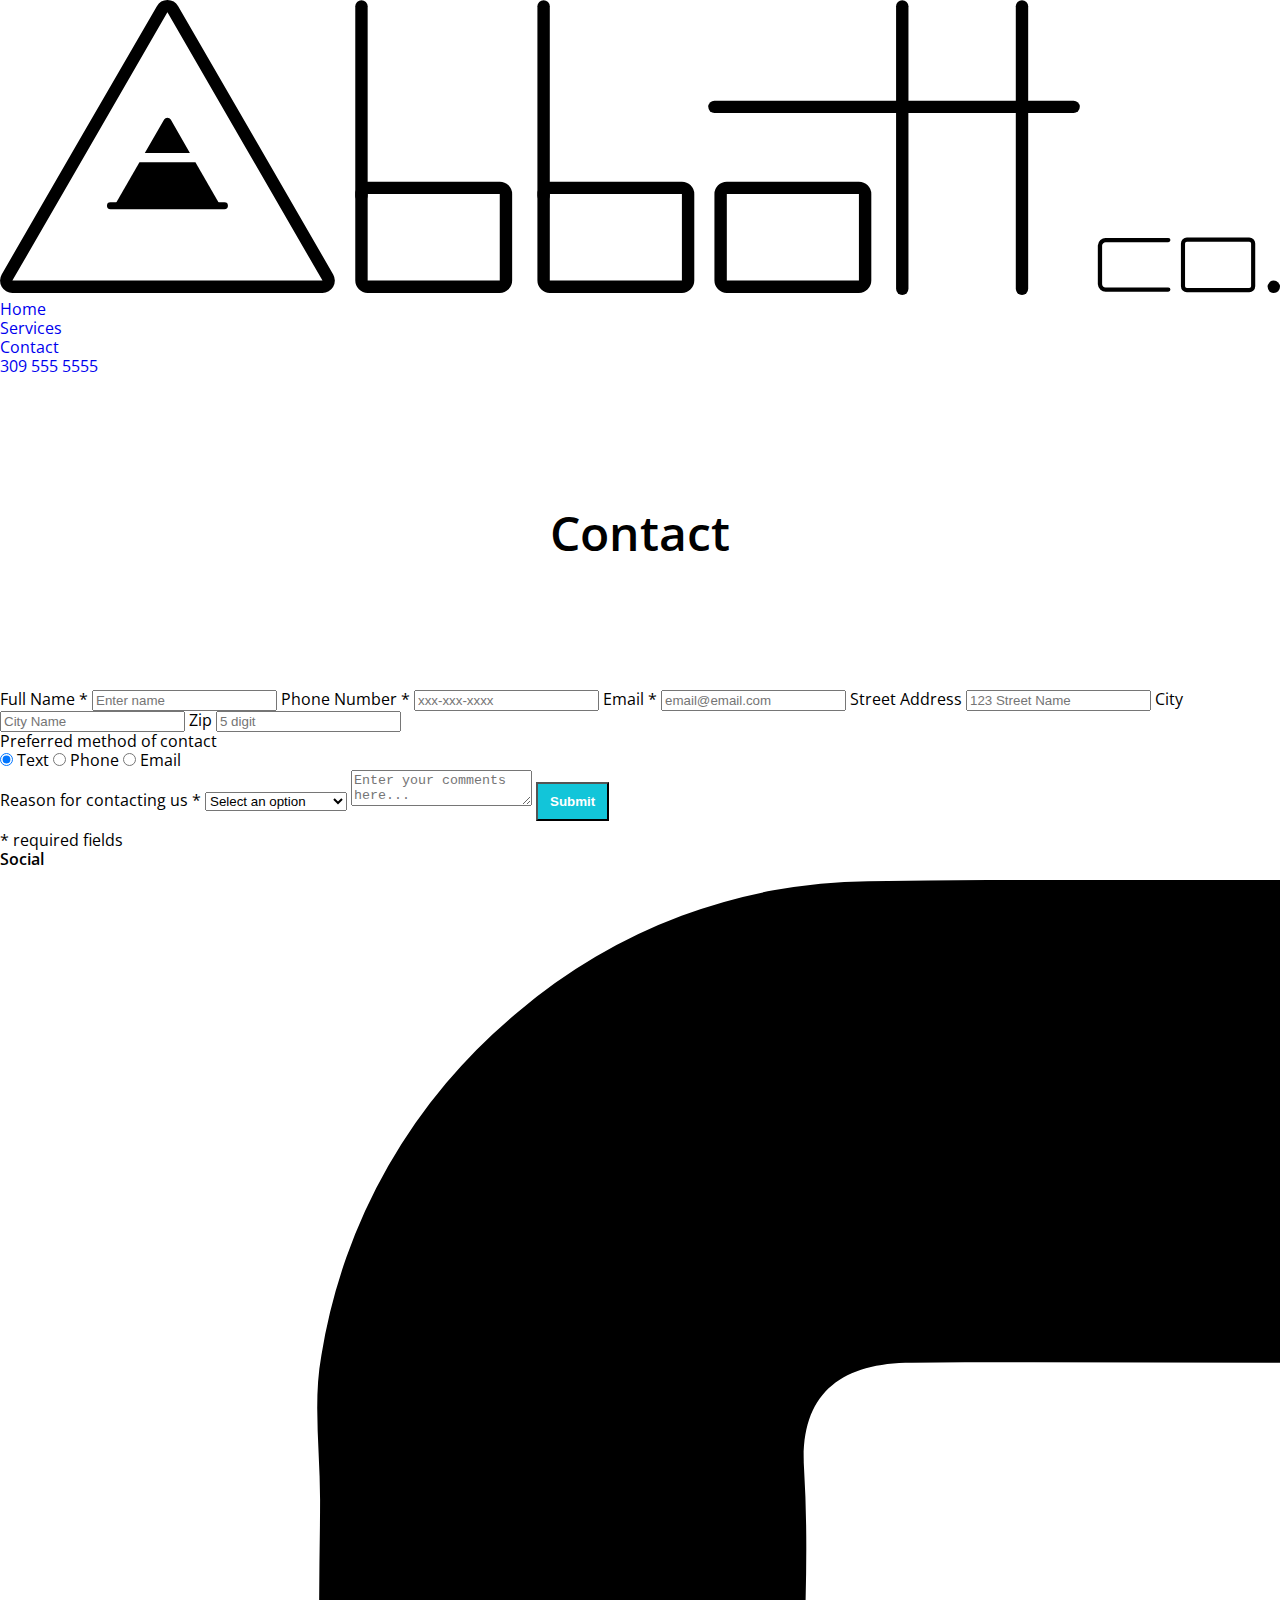
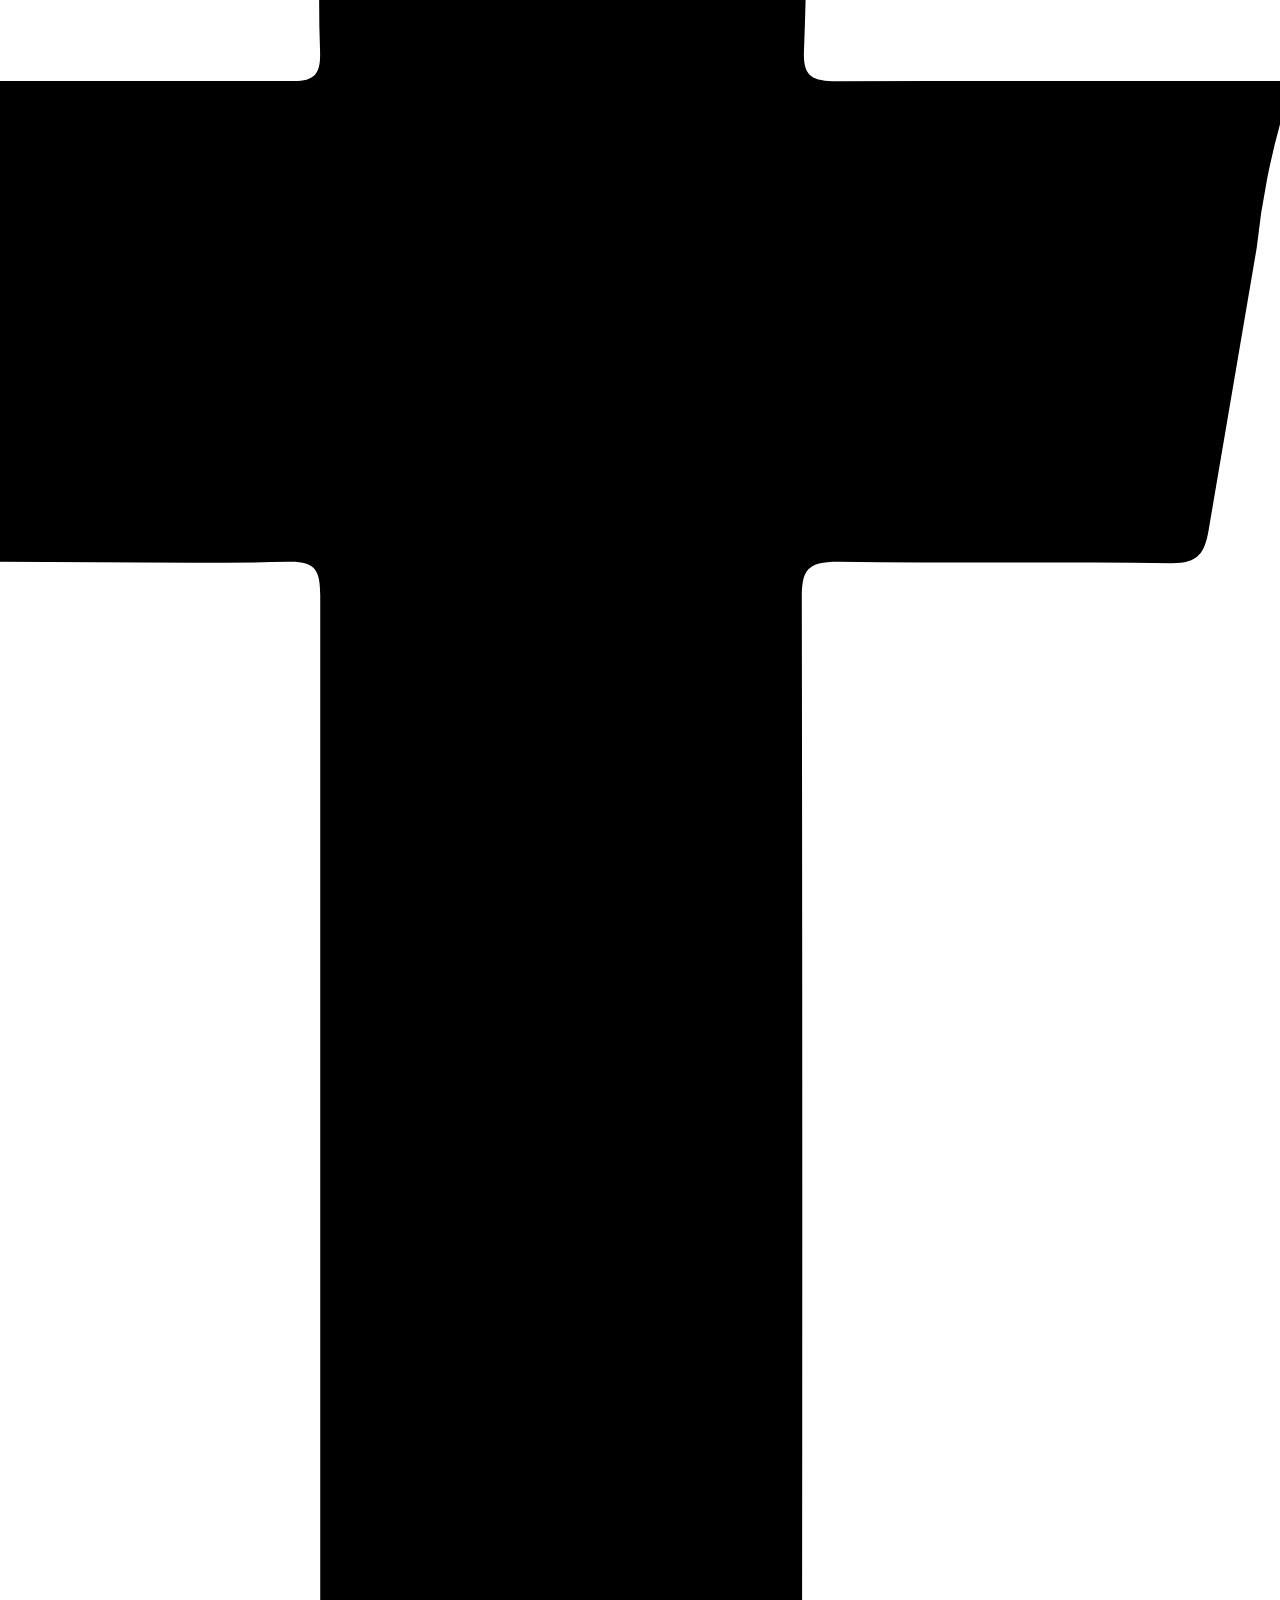
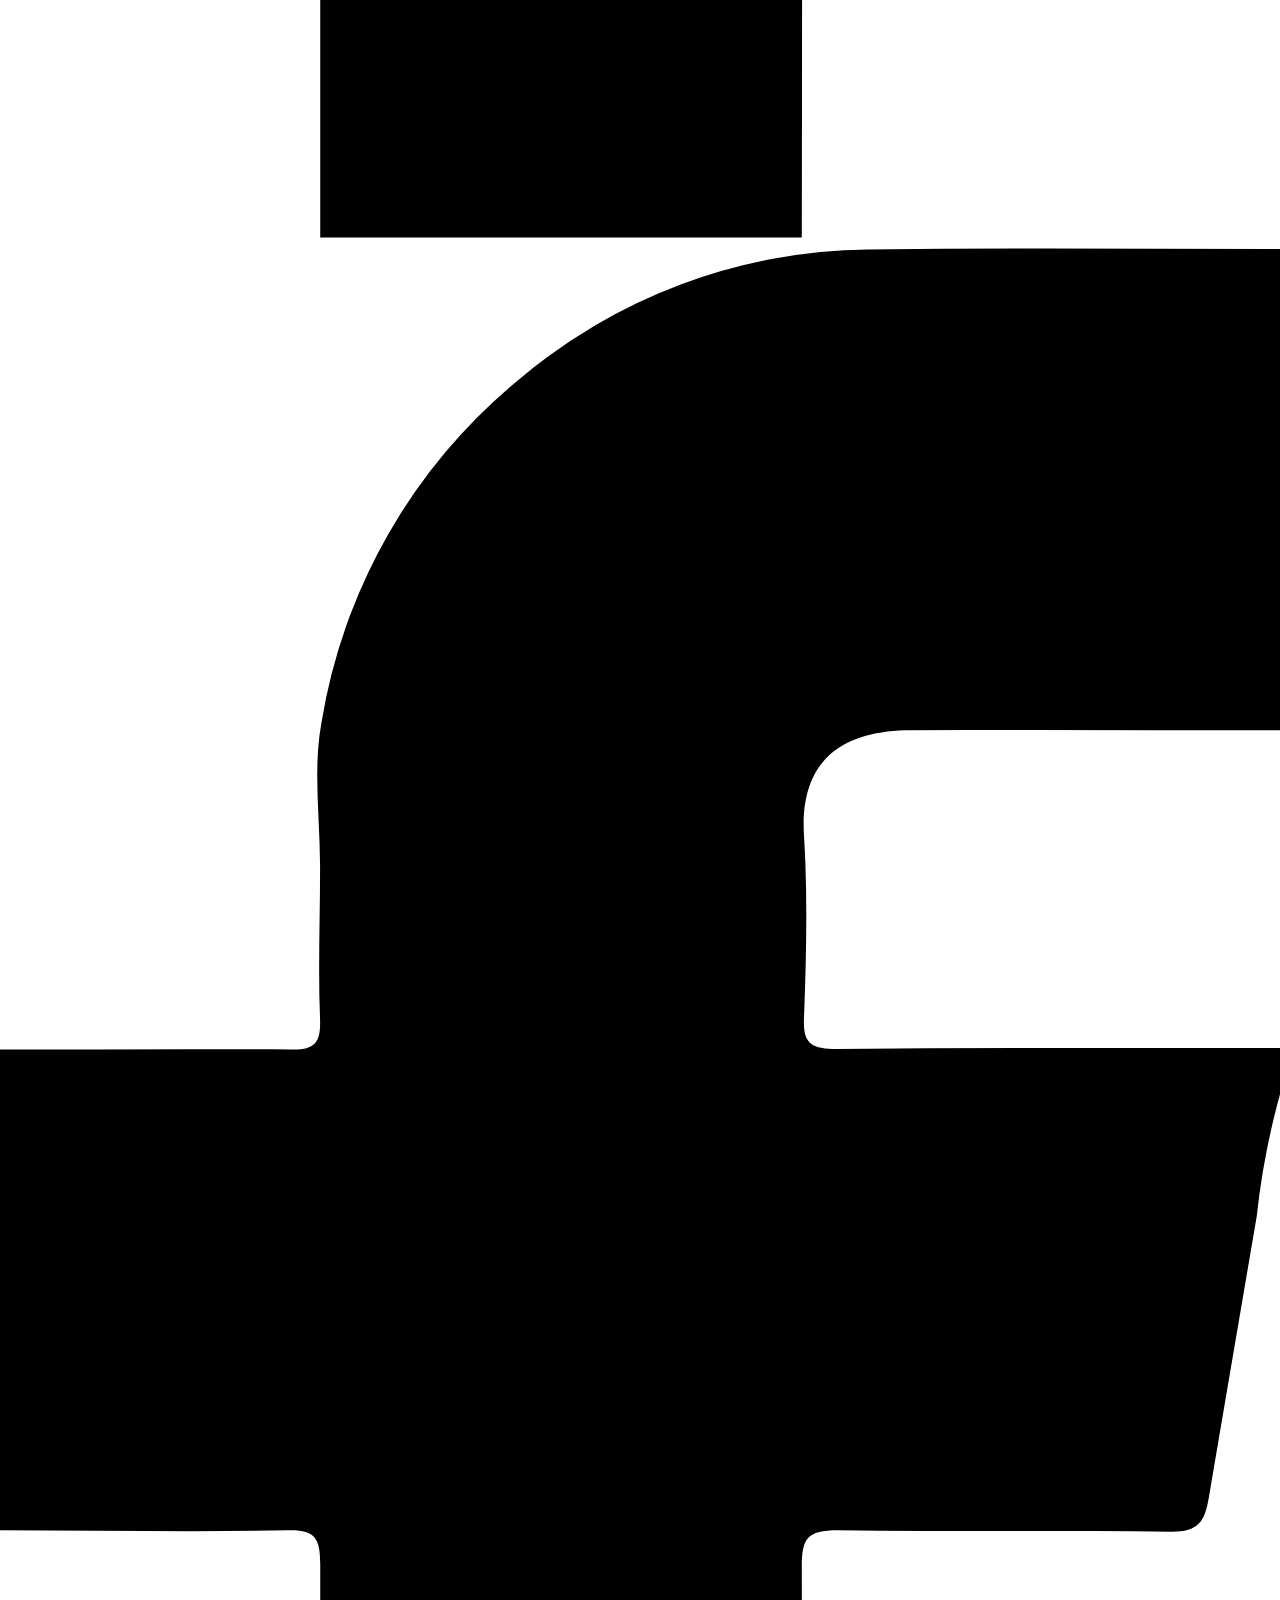
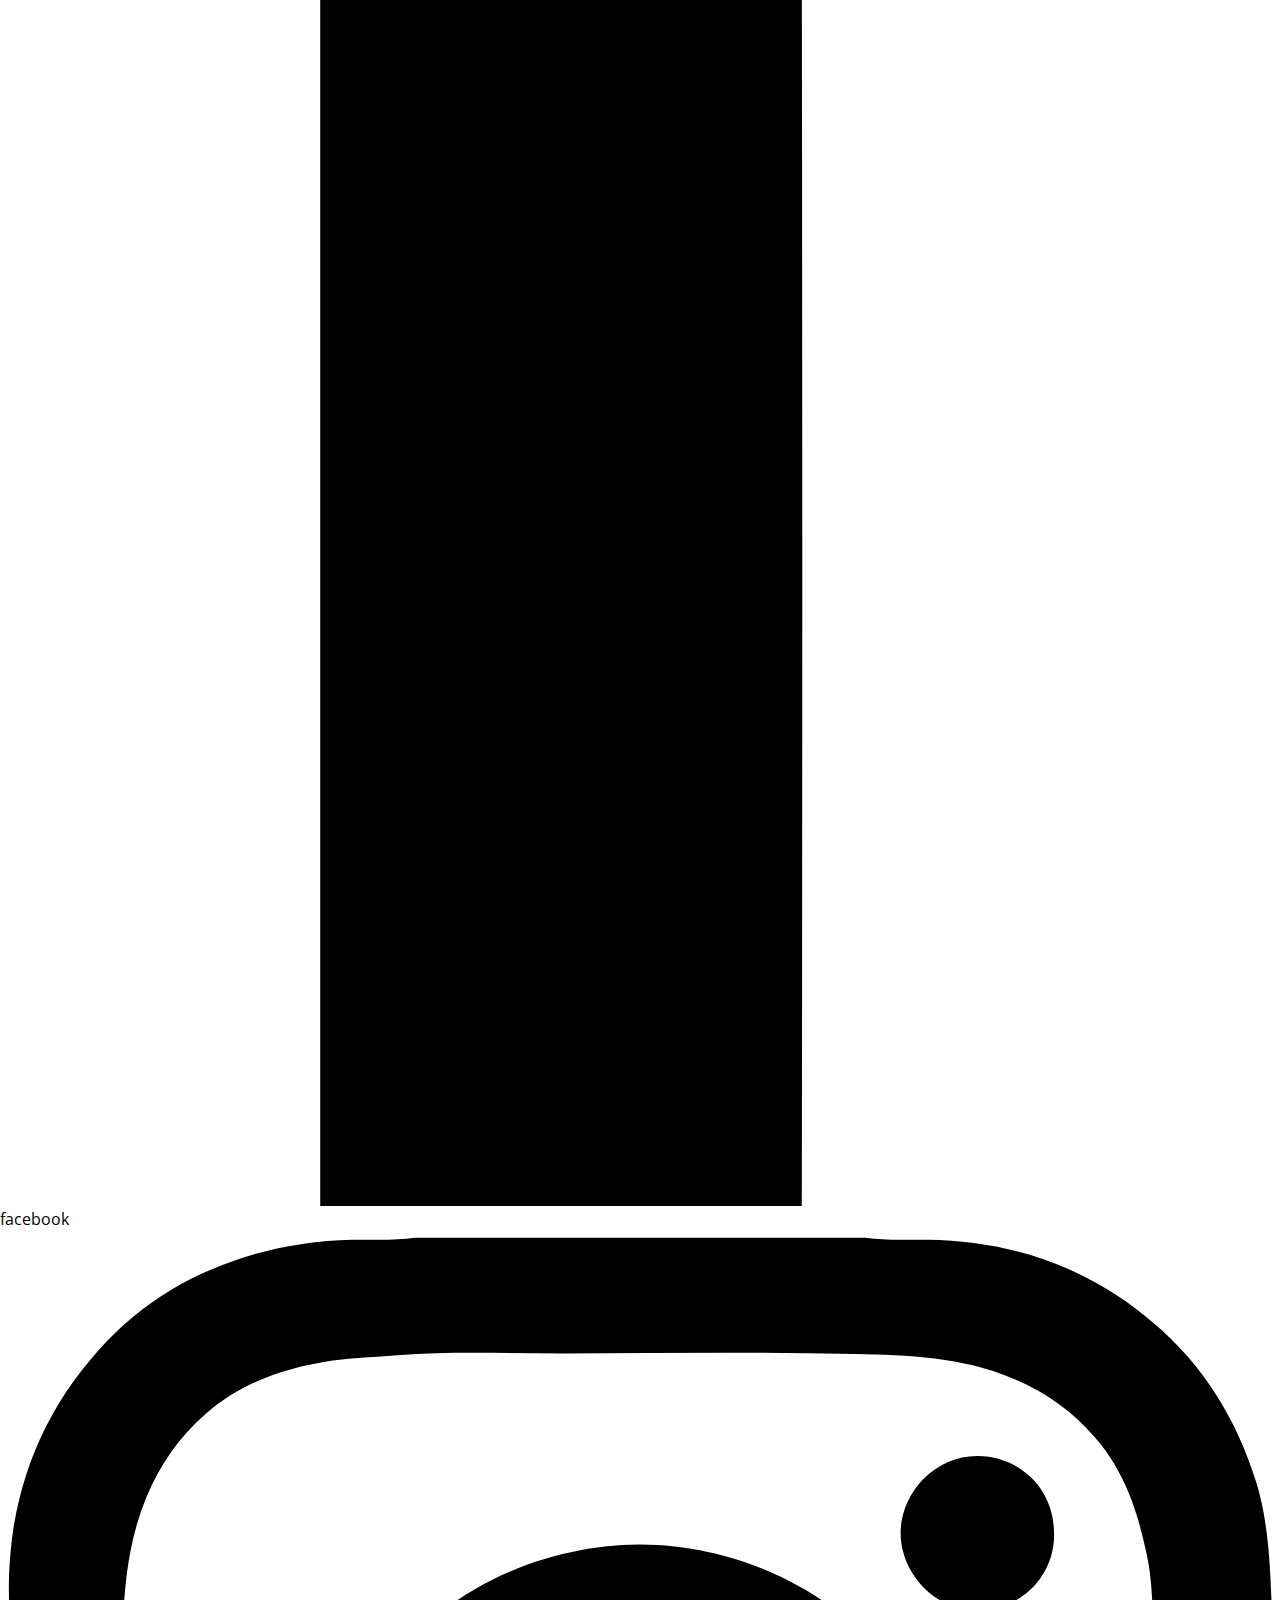
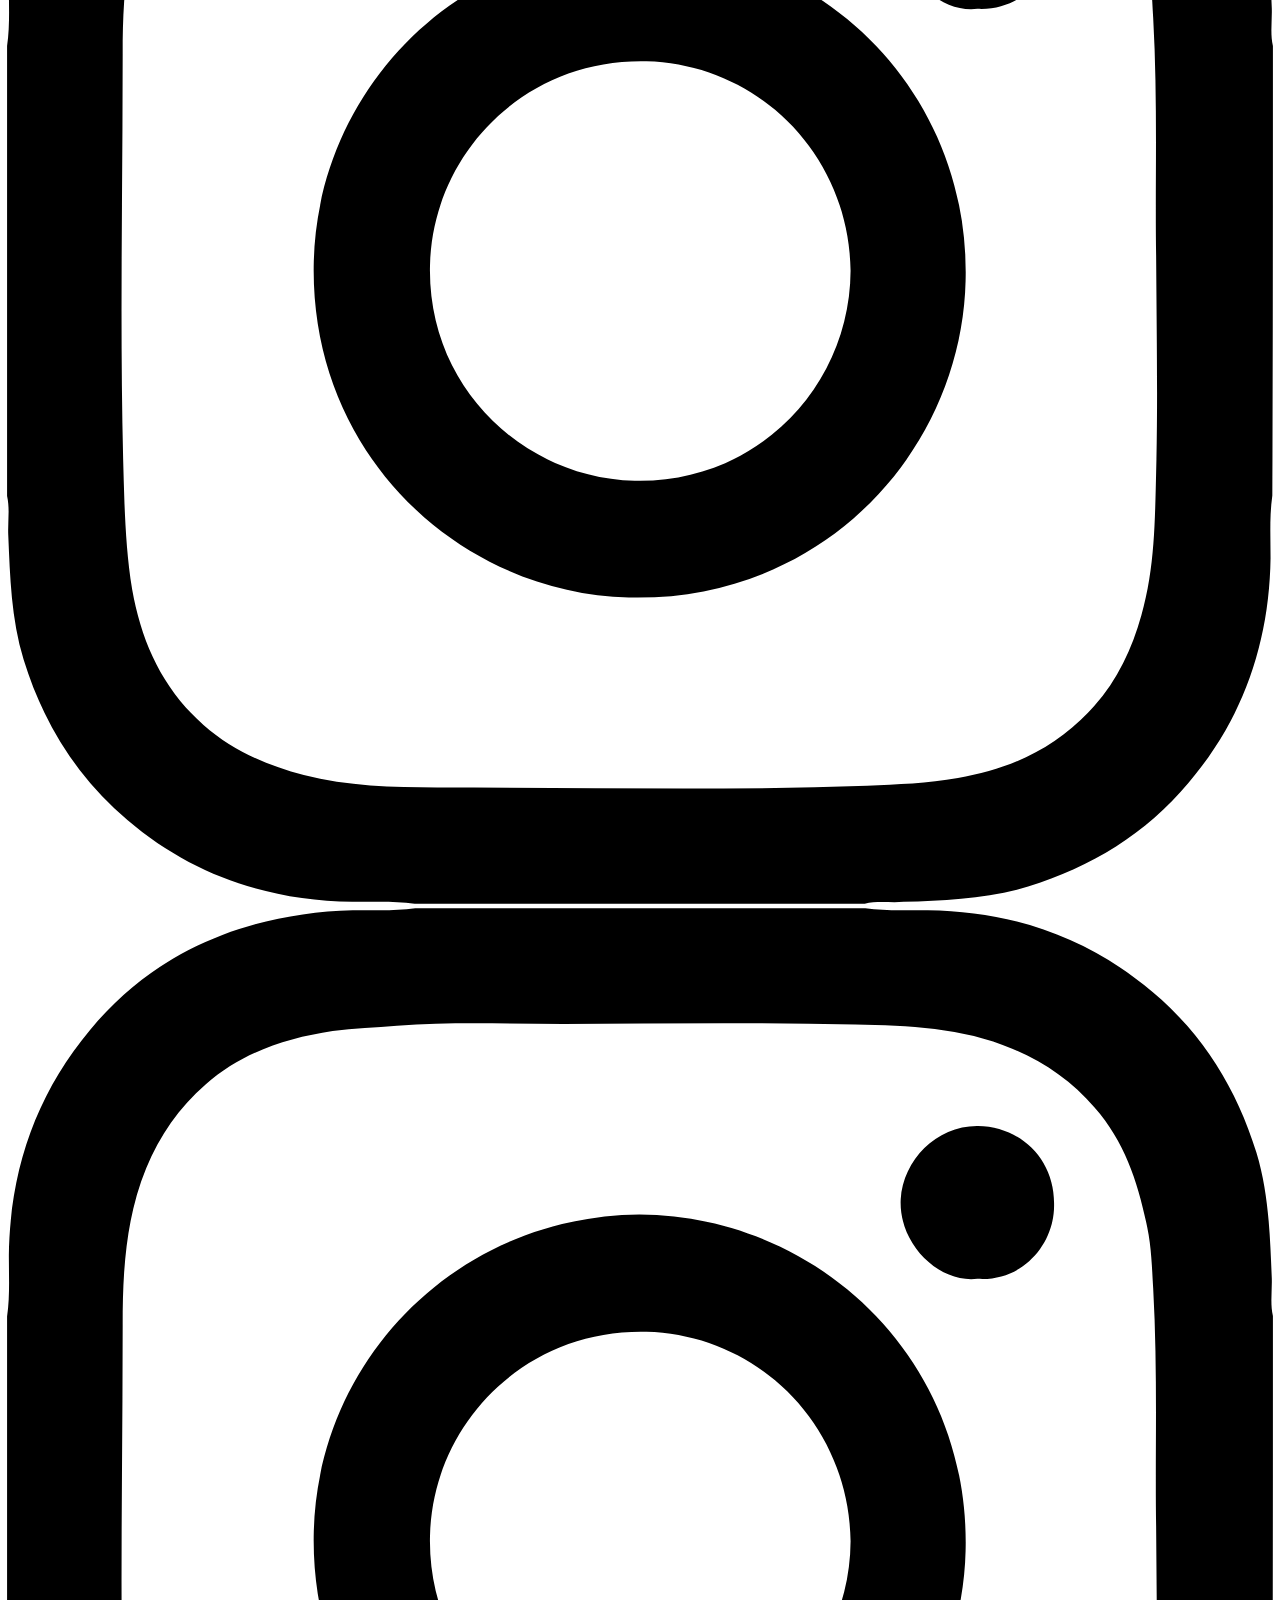
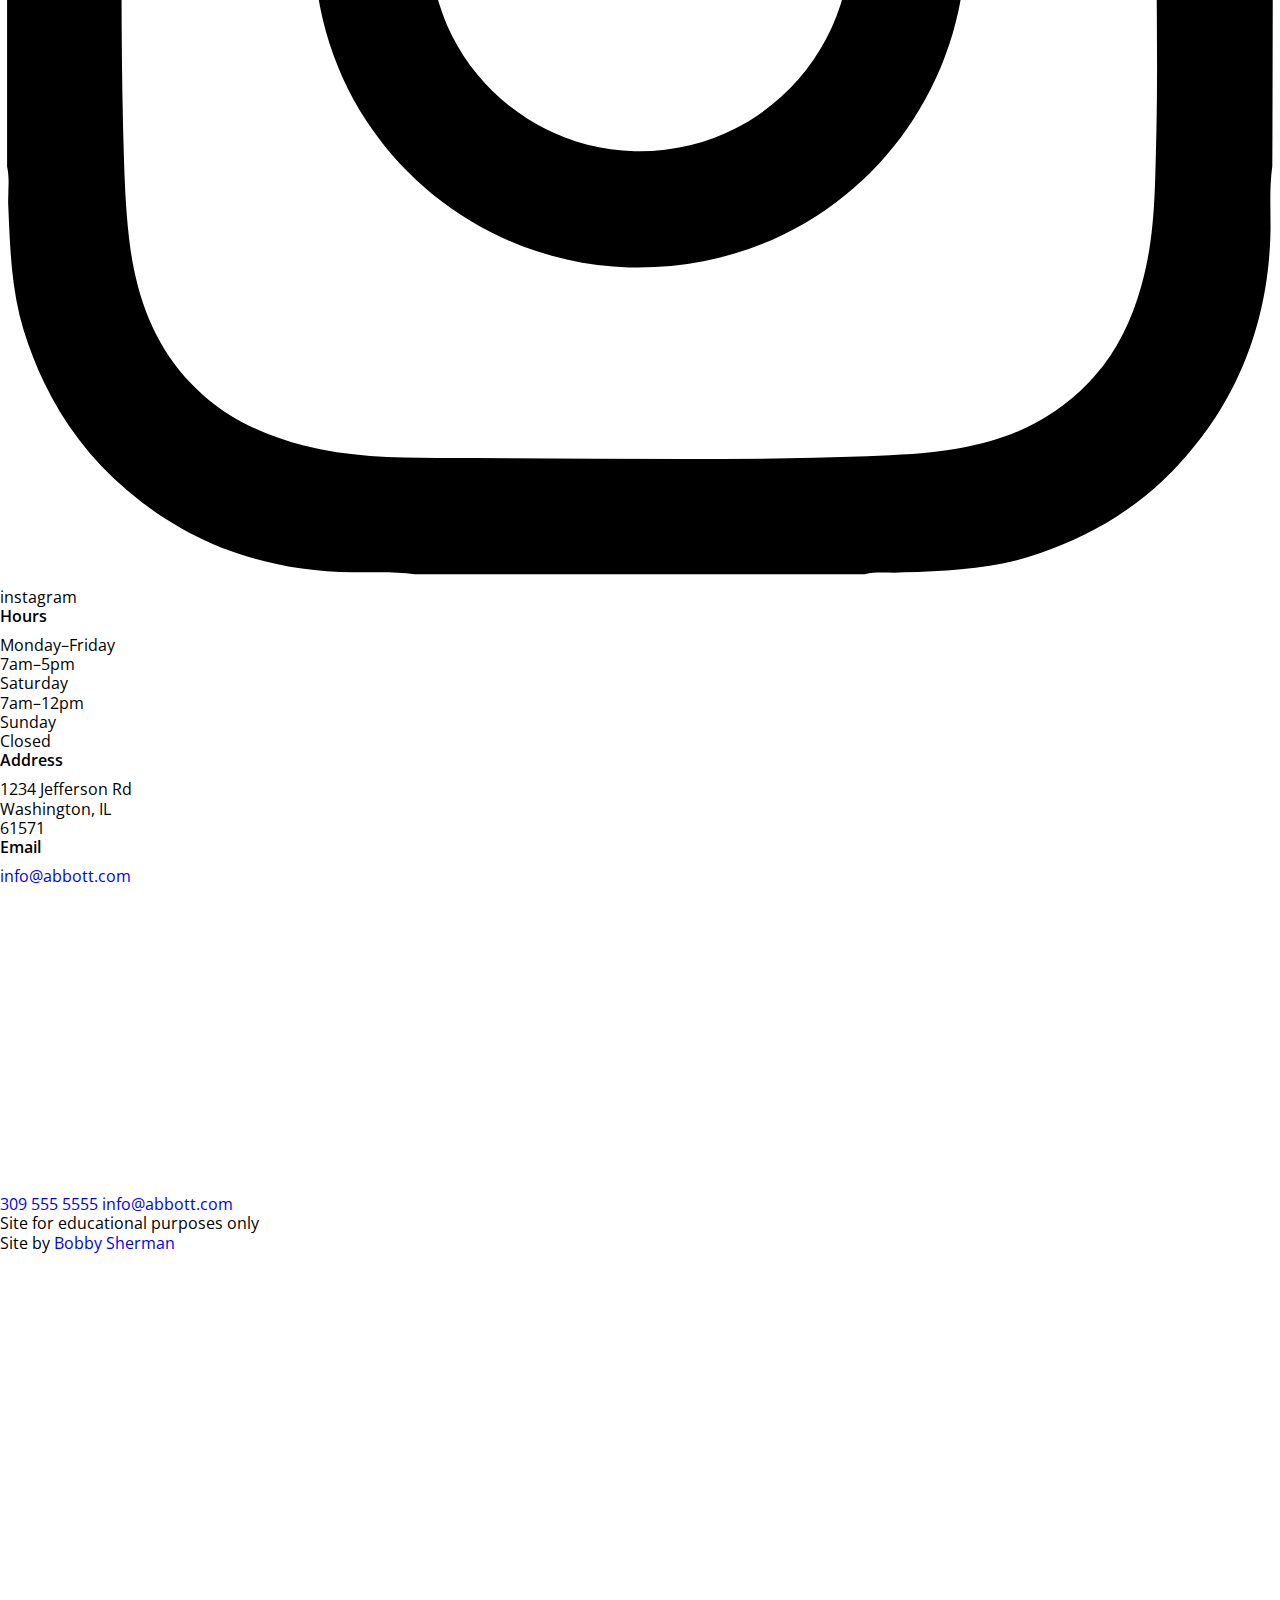
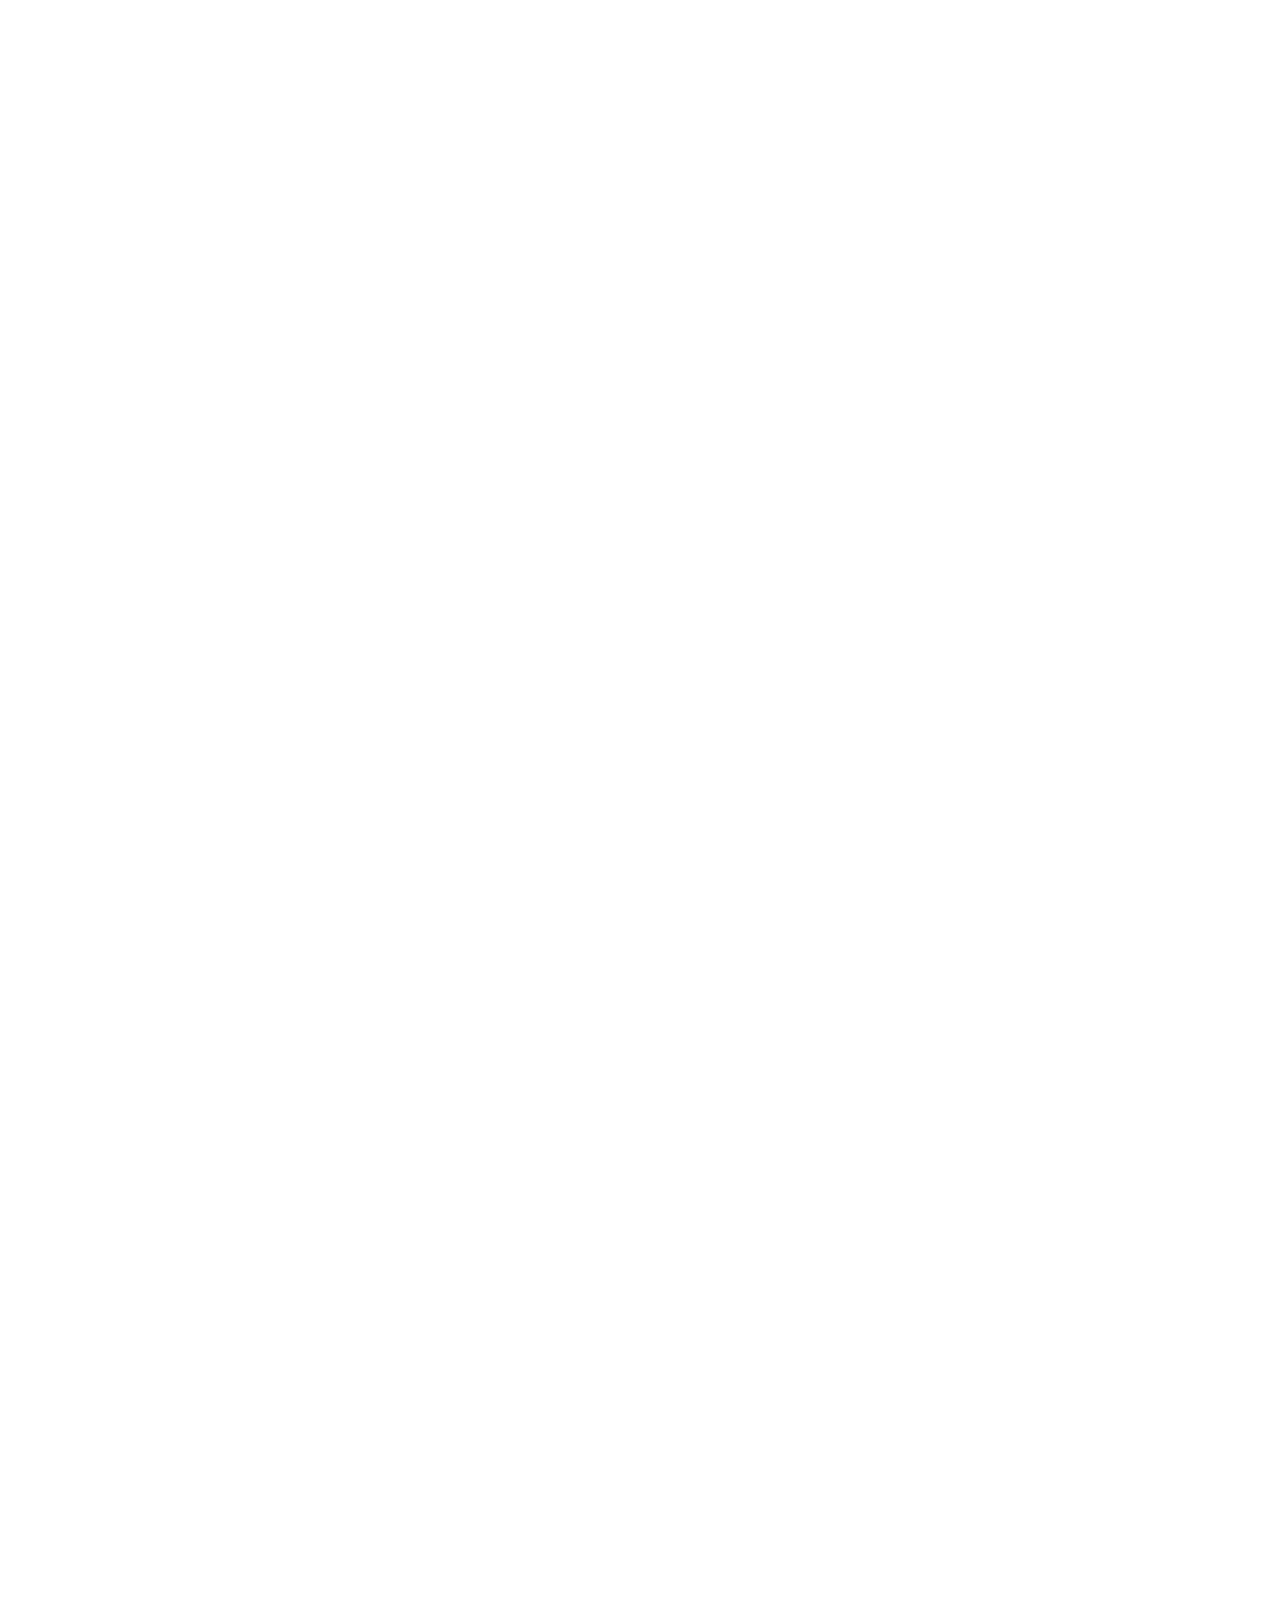
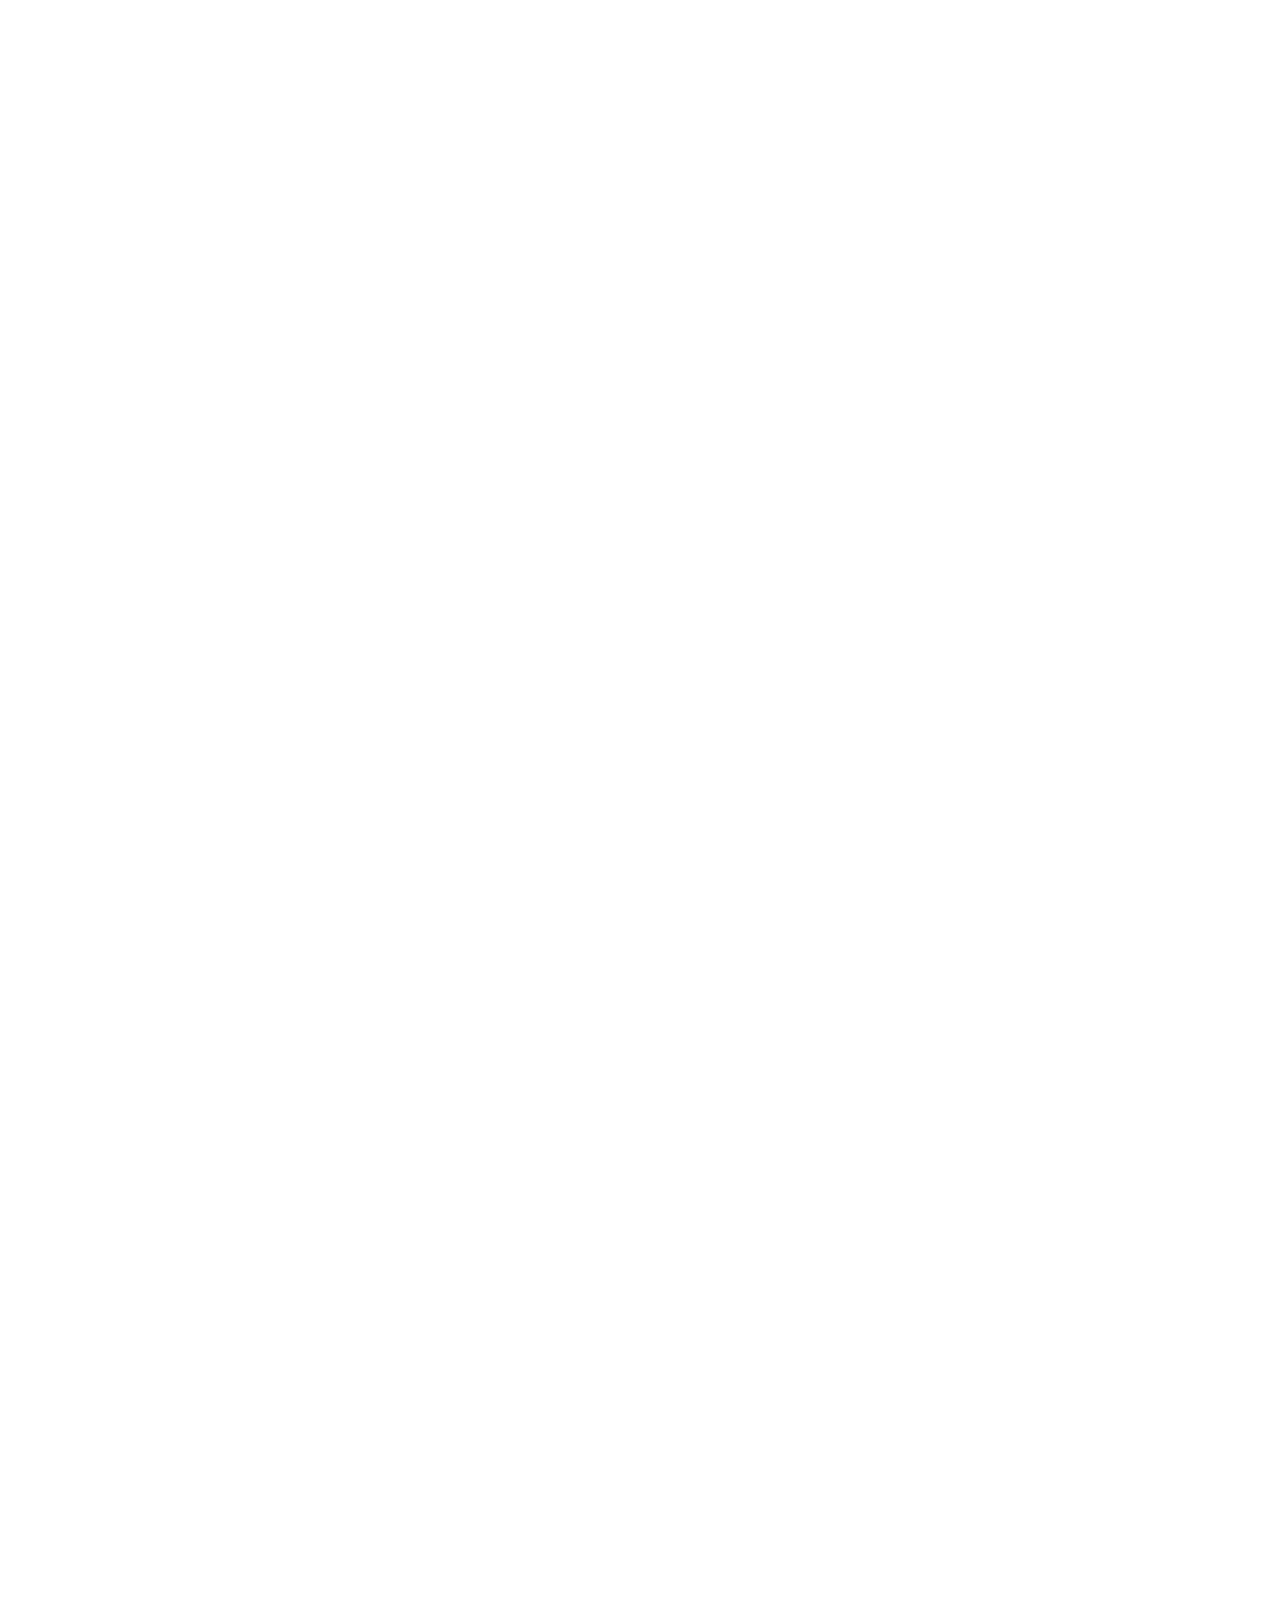
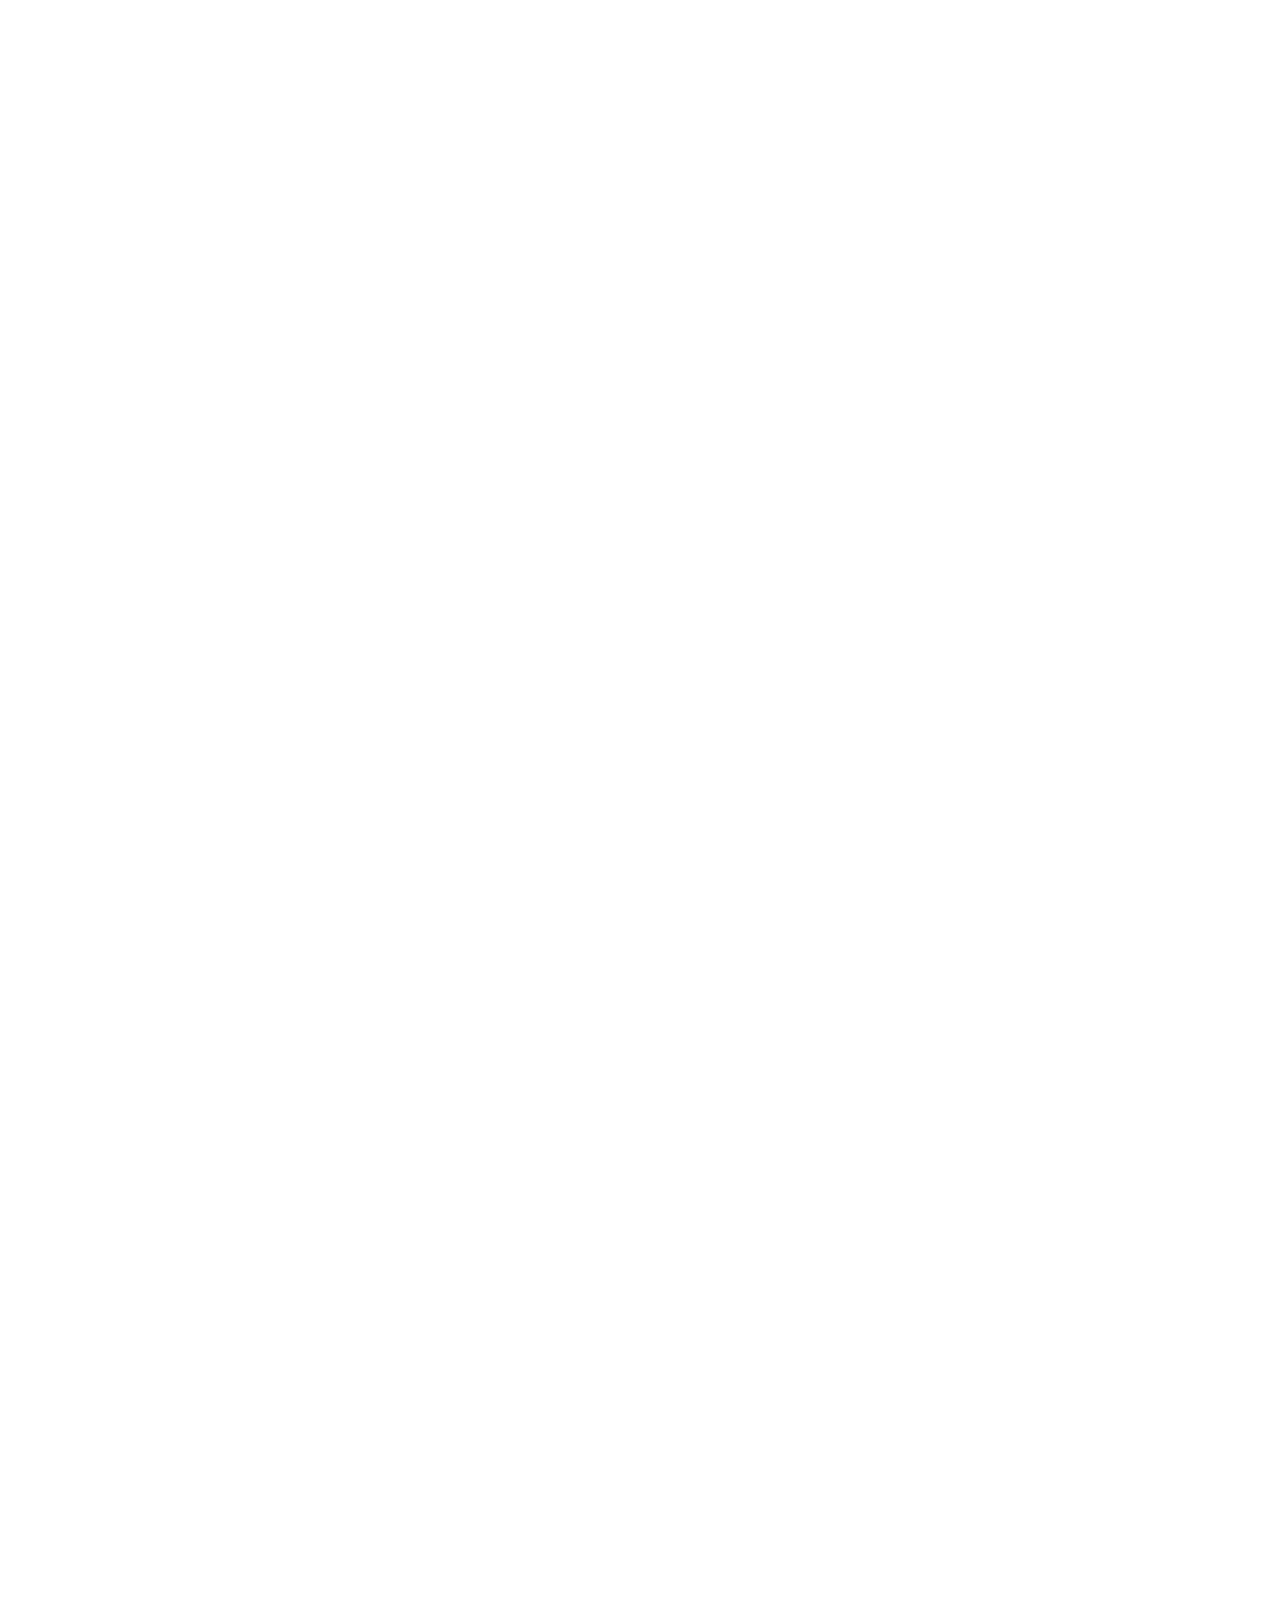
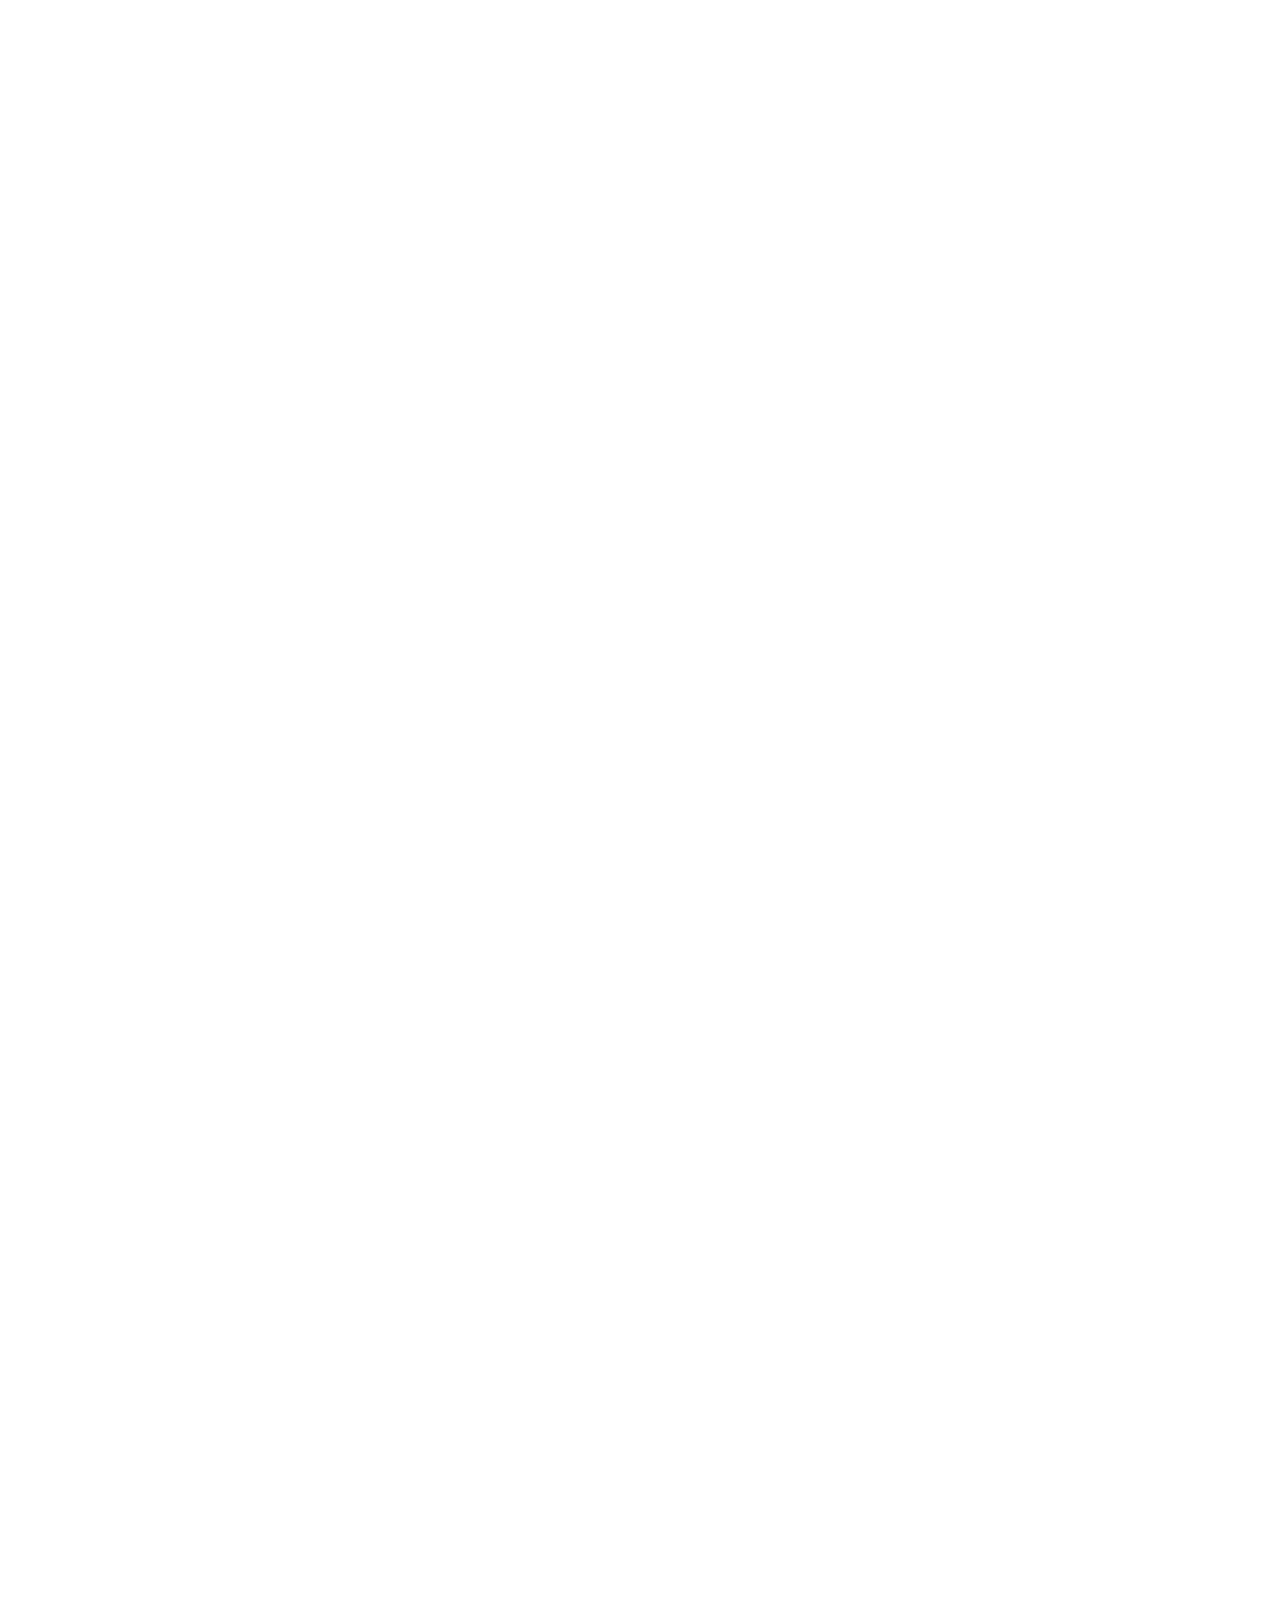
==== _pages/contact.html @ 26b4a96f "Initial Upload all files" ====
<!DOCTYPE html>
<html lang="en">
    <head>
        <title>Abbott Company | Contact</title>
        <link rel="icon" type="image/png" href="../logo/favicon.svg">
        <meta charset="UTF-8">
        <meta name="description" content="Contact Abbott Company. Use the form or give us a call! A contractor located in Washington Illinois. (Site for education purposes only)">
        <meta name="keywords" content="Peoria&#44; IL, Peoria Illinois, Abbott Company, Abbott Co., Contractor, Builder">
        <meta name="author" content="Bobby Sherman">
        <meta name="viewport" content="width=device-width, initial-scale=1.0">
        <link rel="preconnect" href="https://fonts.googleapis.com">
        <link rel="preconnect" href="https://fonts.gstatic.com" crossorigin>
        <link rel="stylesheet" href="../_css/styles.css">
    </head>

    <body id="contact">
        <header id="header" role="banner">
            <a class="logo-a" href="../index.html"><img class="head-logo" src="../logo/logo_blk.svg" alt="abbott company logo"></a> <!-- might replace with css background-->
            <nav role="navigation">
                <a href="#" id="menu-icon"></a>
                <ul>
                    <li class="nav-li"><a class="nav-link" href="../index.html">Home</a></li>
                    <li class="nav-li"><a class="nav-link" href="services.html">Services</a></li>
                    <li class="nav-li"><a class="nav-link contact-link" href="contact.html">Contact</a></li>
                </ul>
            </nav>
            <!-- verticle line should be in a div -->
            <a class="head-nbr" href="tel:309-555-5555">309 555 5555</a>
        </header>

        <main role="main">
            <h1>Contact</h1>

            <form id="form" role="form">
                <section class="formS1">
                    <label for="fullName" class="title">Full Name &#42;</label>
                    <input type="text" name="name" id="fullName" class="inputs" placeholder="Enter name" required>

                    <label for="phoneNumber" class="title">Phone Number &#42;</label>
                    <input type="tel" name="number" id="phoneNumber" class="inputs" placeholder="xxx-xxx-xxxx" required>

                    <label for="email" class="title">Email &#42;</label>
                    <input type="email" name="email" id="email" class="inputs" placeholder="email@email.com" required>

                    <label for="streetAddress" class="title">Street Address</label>
                    <input type="text" name="street" id="streetAddress" class="inputs" placeholder="123 Street Name">

                    <label for="city" class="title">City</label>
                    <input type="text" name="city" id="city" class="inputs" placeholder="City Name">

                    <label for="zip" class="title">Zip</label>
                    <input type="number" name="zip" id="zip" class="inputs" placeholder="5 digit">
                </section>

                <section class="formS2">
                    <fieldset>
                        <legend class="title">Preferred method of contact</legend>

                        <input type="radio" id="contactText" name="contactMethod" value="text" checked>
                        <label for="contactText">Text</label>

                        <input type="radio" id="contactPhone" name="contactMethod" value="phone">
                        <label for="contactPhone">Phone</label>

                        <input type="radio" id="contactEmail" name="contactMethod" value="email">
                        <label for="contactEmail">Email</label>
                    </fieldset>

                    <label for="contactReason" class="title">Reason for contacting us &#42;</label>
                    <select id="contactReason" name="reason" required>
                        <option value="" disabled selected>Select an option</option>
                        <option value="home addition">Home Addition</option>
                        <option value="roofing">Roofing</option>
                        <option value="remodel">Remodel</option>
                        <option value="new construction">New Construction</option>
                        <option value="deck">Deck</option>
                        <option value="siding">Siding</option>
                        <option value="windows and doors">Windows and Doors</option>
                        <option value="question">Question</option>
                        <option value="feedback">Feedback</option>
                    </select>

                    <label for="message" class="title"></label>
                    <textarea name="message" id="message" placeholder="Enter your comments here..."></textarea>

                    <input type="submit" value="Submit" class="btn">
                    <p>&#42; required fields</p>
                </section>
            </form>


            <article id="contact-info">
                <section id="social" class="info-cards">
                    <h4>Social</h4>
                    <a href="#"><img class="fb" src="../social/facebook_sprite.svg" alt="facebook logo">
                    <p>facebook</p>
                    </a>

                    <a href="#"><img class="ig" src="../social/instagram_sprite.svg" alt="instagram logo">
                    <p>instagram</p>
                    </a>
                </section>
                
                <section id="hours" class="info-cards">
                    <h4>Hours</h4>
                    <dl>
                        <dt>Monday&#8211;Friday</dt>
                        <dd>7am&#8211;5pm</dd>
                        <dt>Saturday</dt>
                        <dd>7am&#8211;12pm</dd>
                        <dt>Sunday</dt>
                        <dd>Closed</dd>
                    </dl>
                </section>

                <section id="address" class="info-cards">
                    <h4>Address</h4>
                    <address>
                        1234 Jefferson Rd <br>
                        Washington, IL <br>
                        61571 <br>
                    </address>
                </section>

                <section id="bus-email" class="info-cards">
                    <h4>Email</h4>
                    <a href="mailto:info@abbott.com">info@abbott.com</a>
                </section>
            </article>
        </main>

        <footer role="contentinfo">
            <img src="../logo/logo_wht.svg" alt="abbott company logo">

            <address>
                <a href="tel:309-555-5555">309 555 5555</a>
                <a href="mailto:info@abbott.com">info@abbott.com</a>
            </address>
            
            <section>
                <p>Site for educational purposes only</p>
                <p>Site by<a href="mailto:thebobbysherman@gmail.com"> Bobby Sherman</a></p>
            </section>

            <ul>
                <li><a href="#"><img class="fb" src="../social/facebook_sprite_wht.svg" alt="facebook logo"></a></li>
                <li><a href="#"><img class="ig" src="../social/instagram_sprite_wht.svg" alt="instagram logo"></a></li>
            </ul>
        </footer>
    </body>
</html>
---- _css/styles.css ----
@import url('https://fonts.googleapis.com/css2?family=Open+Sans:wght@300;400;500;600;700&display=swap');

/* http://meyerweb.com/eric/tools/css/reset/ 
   v2.0 | 20110126
   License: none (public domain)
   modified by: Bobby Sherman
*/

html, body, div, span, applet, object, iframe,
h1, h2, h3, h4, h5, h6, p, blockquote, pre,
a, abbr, acronym, address, big, cite, code,
del, dfn, em, img, ins, kbd, q, s, samp,
small, strike, strong, sub, sup, tt, var,
b, u, i, center,
dl, dt, dd, ol, ul, li,
fieldset, form, label, legend,
table, caption, tbody, tfoot, thead, tr, th, td,
article, aside, canvas, details, embed, 
figure, figcaption, footer, header, hgroup, 
menu, nav, output, ruby, section, summary,
time, mark, audio, video {
	margin: 0;
	padding: 0;
	border: 0;
	font-size: 100%;
	font: inherit;
	vertical-align: baseline;
	text-decoration: none;
	box-sizing: border-box;
	font-family: "Open Sans", Verdana, Geneva, Tahoma, sans-serif;
}
/* HTML5 display-role reset for older browsers */
article, aside, details, figcaption, figure, 
footer, header, hgroup, menu, nav, section {
	display: block;
}
body {
	line-height: 1.2;
}
ol, ul{
	list-style: none;
}
blockquote, q {
	quotes: none;
}
blockquote:before, blockquote:after,
q:before, q:after {
	content: '';
	content: none;
}
table {
	border-collapse: collapse;
	border-spacing: 0;
}
input, textarea {
	box-sizing: border-box;
	margin: 0;
}


/* ---------- Global Styles ---------- */

h1 {
	text-align: center;
	font-size: 300%;
	font-weight: var(--smi);
	padding: 10%;
}

h2 {
	text-align: center;
	font-weight: var(--smi);
	font-size: 150%;
	padding: 10%;
}

h3 {
	font-weight: var(--smi);
	font-size: 125%;
}

h4 {
	font-weight: var(--smi);
	margin-bottom: 10px;
}

p {
	font-weight: var(--nrm);
	color: var(--black);
}

.btn {
	display: inline-block;
	background-color: var(--blue);
	margin: 10px 0;
	padding: 10px 12px;
	color: var(--white);
	font-weight: var(--smi);
}


/* Variables */
:root {
	/* Colors */
	--white: hsl(0, 0%, 100%);
	--blue: hsl(186, 85%, 46%);
	--teal: hsl(180, 85%, 46%);
	--grey: hsl(0, 0%, 87%);
	--black: hsl(0, 0%, 0%);

	/* Font Weights */
	--lt: 300;
	--nrm: 400;
	--med: 500;
	--smi: 600;
	--bld: 700;
}

/* -------------------- Mobile -------------------- */
@media (max-width: 450px) {
	/* ---------- Mobile Global ---------- */
	/* Header + Nav */
	.head-cta-logo, .head-nbr {display: none;}

	#header {
		grid-area: header;
		align-items: center;
		display: flex;
		justify-content: space-between;
		height: 75px;
		padding: 2%;
		z-index: 100;
	}

	.logo-a {
		padding: 5px;
	}

	.head-logo {
		height: 40px;
	}

	nav {
		padding: 5px;
	}

	/* 	https://www.youtube.com/watch?v=XsvvSRN9DyA -- XO PIXEL 
		Used as a base for building a semantic nav
	*/
	#menu-icon {
		background-image: url(../icon/menu_sprite.svg);
		background-repeat: no-repeat;
		background-position: 0 0;
		background-size: cover;
		display: block;
		height: 40px;
		width: 40px;
	}

	nav ul {
		display: none;
		position: absolute;
		background: var(--white);
		top: 75px;
		right: 0px;
		width: 100%;
		height: 100%;
		padding-top: 25%;
	}

	nav:hover ul {
		display: block;
	}

	.nav-li {
		padding: 30px 0;
		list-style: none;
		text-align: center;
	}

	.nav-link {
		text-decoration: none;
		color: var(--black);
		font-weight: var(--bld);
		font-size: 250%;
	}

	.nav-link:hover {
		background-image: url(../background/blue-box.svg);
		background-repeat: no-repeat;
		background-size: 325px;
		background-position: bottom;
	}

	.home-link, .service-link, .contact-link {
		background-image: url(../background/blue-box.svg);
		background-repeat: no-repeat;
		background-size: 325px;
		background-position: bottom;
	}

	body {
		display: grid;
		grid-template-areas: 
		"header"
		"main"
		"footer"
		;
	}

	footer {
		grid-area: footer;
		background-color: var(--black);
		display: grid;
		grid-row-gap: 10px;
		padding: 5%;
		grid-template-rows: .5fr .5fr 1fr;
		grid-template-columns: 1fr 1fr;
		grid-template-areas: 
		"ft-logo ft-social"
		". ft-info"
		"ft-btm ft-btm"
		;
	}

	footer p, footer a {
		color: var(--white);
		font-size: 80%;
	}

	footer > img {
		grid-area: ft-logo;
		align-self: end;
		width: 150px;
	}

	footer > ul {
		grid-area: ft-social;
		justify-self: end;
		align-self: end;
	}

	footer > ul > li {
		display: inline;
		margin-left: 10px;
	}

	/* https://css-tricks.com/spriting-img/ -- Robin Rendle (Feb 6, 2015) */
	.ig {
		object-fit: cover; /* modified */
		object-position: 0 0;
		width: 40px;
		height: 40px;
	}

	.fb {
		object-fit: cover; /* modified */
		object-position: 0 0;
		width: 20px;
		height: 39.5px;
	}

	footer address {
		grid-area: ft-info;
		text-align: right;
	}

	footer address a {
		display: block;
		padding: 5px 0;
	}

	footer section {
		grid-area: ft-btm;
		text-align: center;
		align-self: end;
	}

	/* -------------------- Home - start -------------------- */
	#home {
		grid-template-rows: 75px 250px 3fr 200px;
		grid-template-areas: 
		"header"
		"head-cta"
		"main"
		"footer"
		;
	}

	#head-cta {
		grid-area: 1 / 1 / 3 / 2;
		z-index: 1;
		background-image: 
			linear-gradient(
				rgba(0, 0, 0, .2),
				rgba(0, 0, 0, .2)
			),
			url(../pic/room.jpg);
		background-repeat: no-repeat;
		background-size: cover;
		padding: 4%;
		display: flex;
		align-items: flex-end;
	}

	.head-p {
		font-size: 110%;
		color: var(--white);
	}

	#hm-main {
		grid-area: main;
		display: grid;
		grid-template-rows: .75fr .5fr 2fr .75fr .25fr;
		grid-template-areas: 
		"process"
		"workers"
		"service"
		"review"
		"cta"
		;
	}

	/* ---------- home - process ---------- */
	#process {
		grid-area: process;
		display: grid;
		grid-template-rows: 1fr 4fr;
		padding-bottom: 10%;
	}

	#process h2 {
		align-self: center;
	}

	#process article {
		display: grid;
		grid-template-rows: repeat(5, 1fr);
		grid-template-columns: 1fr;
		grid-row-gap: 10px;
		background-color: var(--grey);
		width: 95%;
		padding: 4%;
		justify-self: center;
	}

	.process-card {
		background-color: var(--white);
		display: grid;
		width: 100%;
		padding: 2%;
		grid-template-columns: 1fr 2.5fr;
		grid-template-rows: .75fr 1fr;
		grid-template-areas: 
		"icon pro-h4"
		"icon pro-info"
		;
	}

	.process-card img {
		grid-area: icon;
		width: 50%;
		align-self: center;
		justify-self: center;
	}

	.process-card p, .process-card li {
		grid-area: pro-info;
		font-size: 70%;
	}

	.process-card li {
		margin-bottom: 5px;
	}

	.process-card h4 {
		grid-area: pro-h4;
		align-self: end;
		margin-bottom: 5px;
	}

	/* ---------- home - workers ---------- */
	#hm-workers {
		grid-area: workers;
		display: grid;
		grid-template-columns: 1fr 1fr;
		grid-template-rows: .1fr .7fr 1fr .5fr;
		grid-template-areas:
		"wrk-h3 wrk-h3"
		"wrk-p wrk-p"
		"wrk-1 wrk-1"
		"wrk-2 wrk-3"
		;

	}

	#hm-workers h3 {
		grid-area: wrk-h3;
	}

	#hm-workers p {
		grid-area: wrk-p;
	}

	.wrkPic-big {
		grid-area: wrk-1;
	}

	.wrkPic-sml1 {
		grid-area: wrk-2;
	}

	.wrkPic-sml2 {
		grid-area: wrk-3;
	}

	#hm-workers h3, #hm-workers p {
		color: var(--white);
		background: var(--blue);
		height: 100%;
		padding: 4%;
	}

	#hm-workers img {
		width: 100%;
	}


	/* ---------- home - service ---------- */
	#hm-service {
		grid-area: service;
		margin: 4%;
		display: grid;
		grid-template-rows: 100px repeat(7, 250px);
	}

	.srv-p {
		background: hsla(186, 85%, 46%, 60%);
		color: var(--white);
		font-weight: var(--smi);
		text-align: center;
		font-size: 120%;
		line-height: 50px;
		position: relative;
		bottom: 53px;
	}

	.srv-img {
		width: 100%;
	}

	/* ---------- home - reviews ---------- */
	#reviews {
		grid-area: review;
		display: grid;
		background-color: var(--blue);
		grid-template-rows: .5fr repeat(3, 2fr);
		gap: 20px;
		padding: 40px 5%;
	}

	.review-p {
		display: grid;
		background-color: var(--white);
		text-align: center;
		padding: 5%;
	}

	#reviews h2 {
		color: var(--white);
	}

	#reviews cite {
		align-self: center;
		font-weight: var(--smi);
	}

	/* ---------- home - cta ---------- */
	#hm-cta {
		grid-area: cta;
		background-image: url(../pic/handshake.jpg);
		background-repeat: no-repeat;
		background-position: center;
		padding: 8%;
		height: 250px;
		font-size: 110%;
	}

	.cta-p {
		font-weight: var(--med);
	}

	.cta-num {
		color: var(--black);
		font-weight: var(--smi);
	}

	#hm-cta ul {
		padding: 10px 0;
	}

	

	/* -------------------- Service Page -------------------- */
	#service {
		grid-template-rows: 75px 9fr 200px;
	}

	
	/* ---------- Service - Main ---------- */
	#service-main {
		grid-area: main;
		display: grid;
		gap: 25px;
		grid-template-rows: .6fr repeat(7, .5fr) .75fr;
		grid-template-areas:
		"srv-header"
		"remodel"
		"deck"
		"roof"
		"siding"
		"addition"
		"door"
		"new"
		"srv-cta"
		;
	}

	#remodel {
		grid-area: remodel;
	}
	
	#deck {
		grid-area: deck;
	}

	#roof {
		grid-area: roof;
	}

	#siding {
		grid-area: siding;
	}

	#addition {
		grid-area: addition;
	}

	#door {
		grid-area: door;
	}

	#new {
		grid-area: new;
	}

	#srv-header {
		grid-area: srv-header;
		padding: 5%;
		display: grid;
		grid-template-rows: 1fr 1fr;
		background-color: var(--blue);
	}

	#srv-header h1, #srv-header p {
		color: var(--white);
	}

	
	/* ---------- Service - Cards ---------- */
	#service-main article {
		display: grid;
		gap: 15px;
		padding: 5%;
		grid-template-rows: .5fr 1fr;
	}

	#service-main article img {
		width: 100%;
		align-self: end;
	}

	#service-main p {
		margin-top: 10px;
	}

	#service-main h3 {
		margin-bottom: 10px;
	}

	#service-main article ul {
		list-style-type: disc;
		list-style-position: inside;
		margin: 10px 5px;
	}

	/* ---------- Service - cta ---------- */
	#srv-cta {
		grid-area: srv-cta;
		background-image: 
			linear-gradient(
				rgba(0, 0, 0, .4),
				rgba(0, 0, 0, .4)
			),
			url(../pic/design.jpg);
		background-repeat: no-repeat;
		background-size: cover;
		background-position: center;
		padding: 8%;
		font-size: 110%;
		display: grid;
		grid-template-rows: 1fr 1fr;
		align-items: center;
	}

	#srv-cta p {
		color: var(--white);
	}

	#srv-cta li > a {
		color: var(--white);
		font-weight: var(--smi);
	}

	/* -------------------- Contact Page -------------------- */
	#contact {
		grid-template-rows: 75px 1fr 200px;
	}

	#contact main {
		grid-area: main;
		display: grid;
		grid-template-rows: .125fr 1fr .5fr;
		grid-template-areas: 
		"ct-h1"
		"form"
		"ct-info"
		;
	}

	#contact h1 {
		grid-area: ct-h1;
		background-color: var(--blue);
		color: var(--white);
	}

	/* ---------- Contact - Form ---------- */
	#form {
		grid-area: form;
		background-color: var(--blue);
		display: grid;
		grid-template-rows: 1fr .5fr;
		padding: 4%;
	}

	#form section {
		background-color: var(--white);
	}

	.formS1 {
		padding: 5% 5% 0 5%;
	}

	.formS2 {
		padding: 0% 5% 5% 5%;
	}

	#form .title {
		font-weight: var(--med);
	}

	#form .inputs,
	#form select,
	#form textarea {
		width: 100%;
		padding: 5px;
		margin: 5px 0 10px 0;
		background-color: var(--white);
		border: 1px solid var(--black);
	}

	fieldset label {
		margin: 5px 10px 5px 1px;
	}

	fieldset {
		margin: 10px 0;
	}

	#form .btn {
		border: none;
	}

	/* ---------- Contact - Info ---------- */
	#contact-info {
		grid-area: ct-info;
		background-color: var(--grey);
		font-size: 80%;
		display: grid;
		margin: 4%;
		padding: 4%;
		gap: 5px;
		grid-template-columns: 1fr 1fr;
		grid-template-rows: repeat(6, .25fr);
		grid-template-areas:
		"social email"
		"social email"
		"social hours"
		"address hours"
		"address hours"
		"address hours"
		;
	}

	#contact-info h4 {
		padding: 8px;
	}

	#contact-info dt {
		font-weight: var(--med);	
	}

	#contact-info dd {
		margin-bottom: 5px;
	}

	#social {
		grid-area: social;
		display: grid;
		grid-template-rows: .5fr 1fr;
		grid-template-columns: 1fr 1fr;
		padding: 5%;
	}

	#social h4 {
		grid-column: 1/3;
	}

	#social img, #social p {
		transform: scale(.8);
	}

	#hours {
		grid-area: hours;
	}

	#address {
		grid-area: address;
	}

	#bus-email {
		grid-area: email;
	}

	.info-cards {
		background-color: var(--white);
		text-align: center;
		padding: 5%;
	}
}
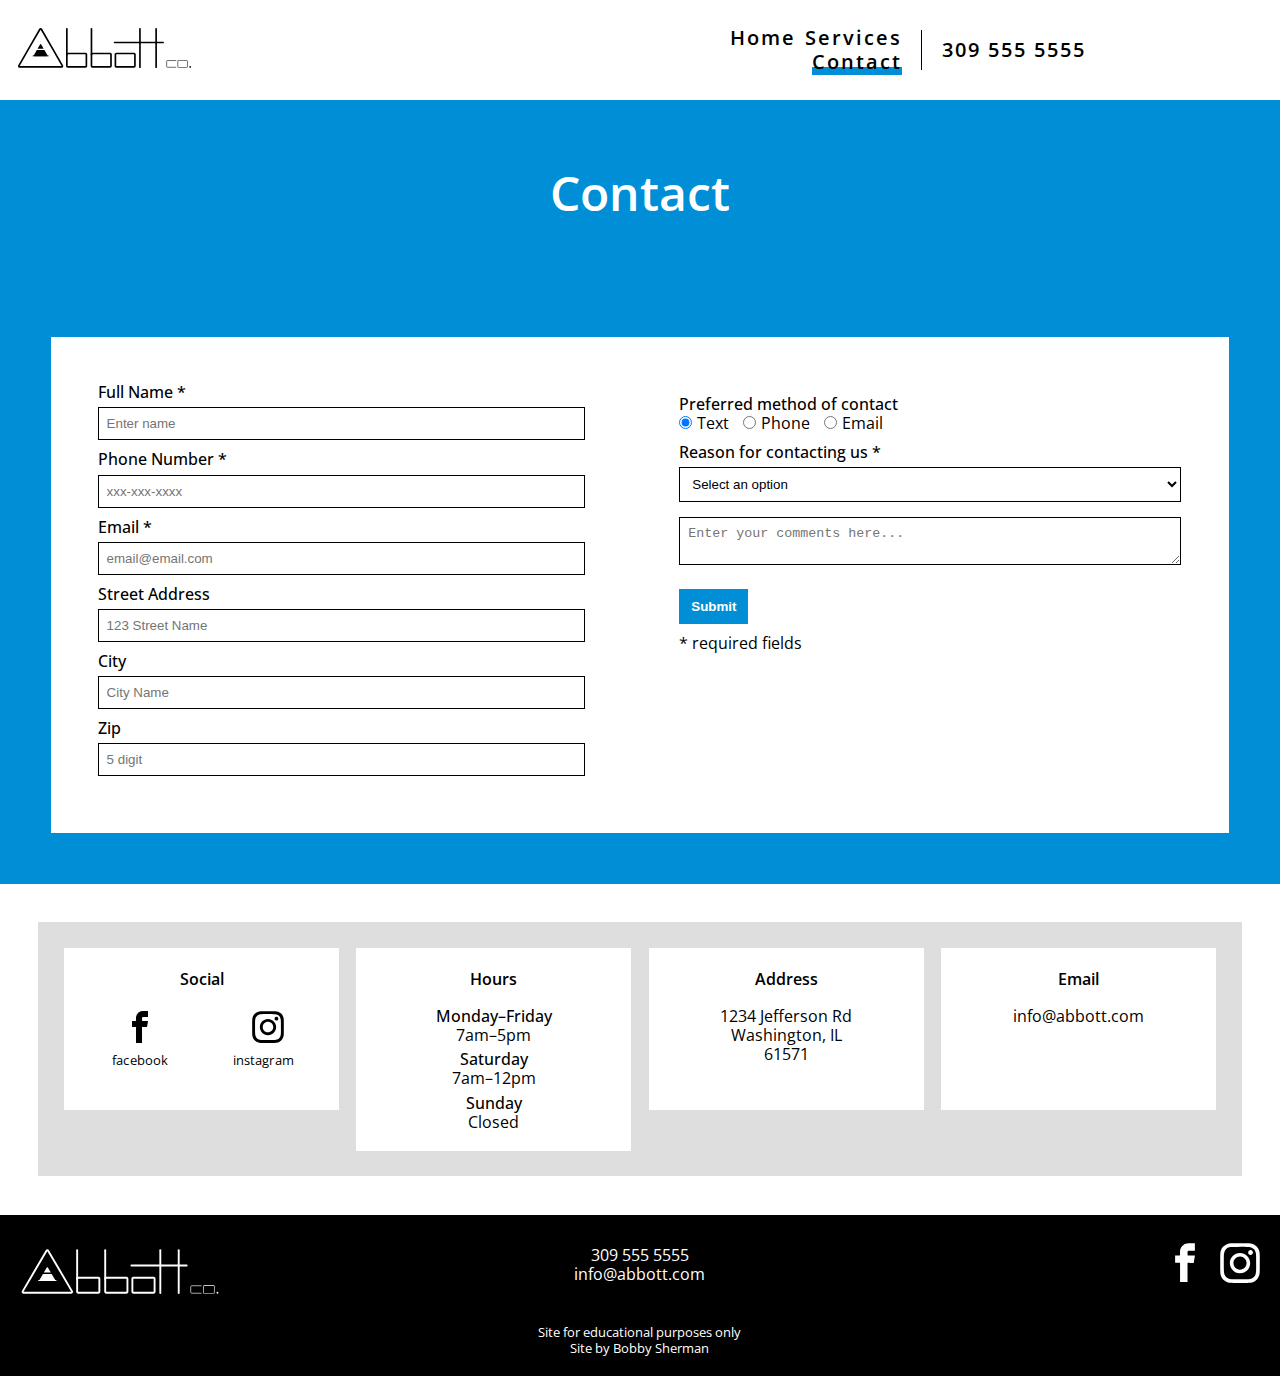
==== commit 9bb4b3c3: "general tweaks + deleted redundant css" ====
--- a/_pages/contact.html
+++ b/_pages/contact.html
@@ -13,18 +13,19 @@
         <link rel="stylesheet" href="../_css/styles.css">
     </head>
 
+
     <body id="contact">
         <header id="header" role="banner">
             <a class="logo-a" href="../index.html"><img class="head-logo" src="../logo/logo_blk.svg" alt="abbott company logo"></a> <!-- might replace with css background-->
             <nav role="navigation">
                 <a href="#" id="menu-icon"></a>
-                <ul>
+                <ul class="nav-ul">
                     <li class="nav-li"><a class="nav-link" href="../index.html">Home</a></li>
                     <li class="nav-li"><a class="nav-link" href="services.html">Services</a></li>
-                    <li class="nav-li"><a class="nav-link contact-link" href="contact.html">Contact</a></li>
+                    <li class="nav-li"><a class="nav-link current-page" href="contact.html">Contact</a></li>
                 </ul>
             </nav>
-            <!-- verticle line should be in a div -->
+            <div class="vrt-line"></div>
             <a class="head-nbr" href="tel:309-555-5555">309 555 5555</a>
         </header>
 
--- a/_css/styles.css
+++ b/_css/styles.css
@@ -1,10 +1,11 @@
 @import url('https://fonts.googleapis.com/css2?family=Open+Sans:wght@300;400;500;600;700&display=swap');
 
-/* http://meyerweb.com/eric/tools/css/reset/ 
-   v2.0 | 20110126
-   License: none (public domain)
-   modified by: Bobby Sherman
-*/
+/* SECTION: RESET */
+
+	/* 	http://meyerweb.com/eric/tools/css/reset/ 
+   		v2.0 | 20110126
+   		License: none (public domain)
+   		modified by: Bobby Sherman */
 
 html, body, div, span, applet, object, iframe,
 h1, h2, h3, h4, h5, h6, p, blockquote, pre,
@@ -22,7 +23,7 @@
 	margin: 0;
 	padding: 0;
 	border: 0;
-	font-size: 100%;
+	font-size: 110%;
 	font: inherit;
 	vertical-align: baseline;
 	text-decoration: none;
@@ -55,23 +56,24 @@
 input, textarea {
 	box-sizing: border-box;
 	margin: 0;
-}
-
-
-/* ---------- Global Styles ---------- */
-
+} 
+/* !SECTION: RESET - END */
+
+
+/* SECTION: Global STYLES */
+/* ANCHOR: h GLOBAL */
 h1 {
 	text-align: center;
 	font-size: 300%;
 	font-weight: var(--smi);
-	padding: 10%;
+	padding: 5%;
 }
 
 h2 {
 	text-align: center;
 	font-weight: var(--smi);
-	font-size: 150%;
-	padding: 10%;
+	font-size: 200%;
+	padding: 3%;
 }
 
 h3 {
@@ -84,11 +86,13 @@
 	margin-bottom: 10px;
 }
 
+
+/* ANCHOR: p GLOBAL */
 p {
-	font-weight: var(--nrm);
 	color: var(--black);
 }
 
+/* ANCHOR: btn GLOBAL */
 .btn {
 	display: inline-block;
 	background-color: var(--blue);
@@ -98,29 +102,518 @@
 	font-weight: var(--smi);
 }
 
-
-/* Variables */
+.btn:hover {
+	transition: 100ms ease-in-out;
+	background-color: var(--hvrBlue);
+}
+
+.btn:active {
+	transform: scale(.9);
+}
+
+/* ANCHOR: HEADER */
+#header {
+	grid-area: header;
+	align-items: center;
+	display: grid;
+	grid-template-columns: auto 2.15fr .1fr 1fr;
+	height: 100px;
+	padding: 1%;
+	z-index: 1000; /* REVIEW */
+}
+
+.menu-icon {
+	display: none;
+}
+
+.logo-a {
+	padding: 5px;
+}
+
+.head-logo {
+	height: 40px;
+}
+
+.head-cta-logo {
+	display: block;
+	padding: 3% 0;
+	height: 60px;
+}
+
+.head-nbr {
+	padding-left: 1.25%;
+	justify-self: left;
+}
+
+
+/* ANCHOR: NAV GLOBAL*/
+.nav-li {
+	display: inline;
+	padding: 1%;
+}
+
+.nav-link:hover, .head-nbr:hover {
+	background-image: url(../background/blue-box.svg);
+	background-repeat: no-repeat;
+	background-size: 170px;
+	background-position: bottom;
+}
+
+.current-page {
+	background-image: url(../background/blue-box.svg);
+	background-repeat: no-repeat;
+	background-size: 170px;
+	background-position: bottom;
+}
+
+.nav-link, .head-nbr {
+	color: var(--black);
+	font-weight: var(--smi);
+	font-size: 125%;
+	letter-spacing: 2px;
+}
+
+.nav-ul {
+	justify-self: end;
+	text-align: right;
+}
+
+.vrt-line {
+	border-left: 1.75px solid var(--black);
+	height: 40px;
+	justify-self: center;
+}
+
+
+/* ANCHOR: CTA GLOBAL */
+#cta { 
+		background-size: cover;
+		background-position: center;
+		padding: 8%;
+		display: grid;
+		font-size: 125%;
+}
+
+#cta p {        
+	font-weight: var(--med);
+}
+
+#cta li {
+	padding: 5px 0;
+}
+
+#cta ul {
+    padding: 30px 0;
+}
+    
+.cta-num {
+	color: var(--black);
+	font-weight: var(--smi);
+}
+
+
+/* ANCHOR: main GLOBAL */
+main {
+	grid-area: main;
+	display: grid;
+}
+
+
+/* SECTION: footer GLOBAL */
+footer {
+	grid-area: footer;
+	background-color: var(--black);
+	display: grid;
+}
+
+footer p, footer a {
+	color: var(--white);
+}
+
+footer > img {
+	grid-area: ft-logo;
+	align-self: end;
+}
+
+footer ul {
+	grid-area: ft-social;
+	display: grid;
+	text-align: center;
+	grid-template-columns: repeat(2, 1fr);
+}
+
+/* https://css-tricks.com/spriting-img/ -- Robin Rendle (Feb 6, 2015) */
+.ig {
+	object-fit: cover; /* modified */
+	object-position: 0 0;
+}
+
+.fb {
+	object-fit: cover; /* modified */
+	object-position: 0 0;
+}
+
+footer address {
+	grid-area: ft-info;
+}
+
+footer section {
+	grid-area: ft-btm;
+	text-align: center;
+	align-self: end;
+} 
+/* !SECTION END - footer GLOBAL */
+
+
+/* SECTION: HOME GLOBAL */
+#home {
+	display: grid;
+}
+
+
+/* ANCHOR: PROCESS */
+#process {
+	grid-area: process;
+	display: grid;
+}
+
+#process article {
+	display: grid;
+	background-color: var(--grey);
+}
+
+.process-card {
+	background-color: var(--white);
+	display: grid;
+	padding: 2%;
+}
+
+.process-card img {
+	grid-area: pro-icon;
+}
+
+.process-card h4 {
+	grid-area: pro-h4;
+}
+
+.process-card p, .process-card li {
+	grid-area: pro-info;
+}
+
+
+/* ANCHOR: WORKERS */
+#hm-workers {
+		grid-area: workers;
+		display: grid;
+}
+
+
+/* ANCHOR: SERVICE */
+#hm-service {
+		grid-area: service;
+		display: grid;
+}
+
+.srv-lnk {
+		display: grid;
+		align-items: end;
+}
+
+.srv-p {
+	background: var(--alphaBlue);
+	color: var(--white);
+	font-weight: var(--smi);
+	font-size: 120%;
+	grid-area: 2 / 1 / 3 / 2;
+	width: 100%;
+	text-align: center;
+	padding: 10px;
+}
+
+.srv-img {
+		grid-area: 1 / 1 / 3 / 2;
+		width: 100%;
+}
+
+
+/* ANCHOR: REVIEWS */
+#reviews {
+		grid-area: review;
+		display: grid;
+		background-color: var(--blue);
+		padding: 4% 4% 6% 4%;
+}
+
+.review-p {
+	display: grid;
+	background-color: var(--white);
+	text-align: center;
+	padding: 5%;
+}
+
+#reviews h2 {
+	color: var(--white);
+}
+
+#reviews cite {
+	align-self: center;
+	font-weight: var(--smi);
+}
+
+#reviews cite {
+	margin-bottom: 10px;
+	font-weight: var(--smi);
+}
+
+
+/* ANCHOR: CTA-HOME */
+#home #cta {
+	grid-area: cta;
+	background-image: url(../pic/handshake.jpg);
+}
+/* !SECTION: END - HOME GLOBAL */
+
+
+/* SECTION: SERVICE GLOBAL */
+#remodel {
+	grid-area: remodel;
+}
+
+#deck {
+	grid-area: deck;
+}
+
+#roof {
+	grid-area: roof;
+}
+
+#siding {
+	grid-area: siding;
+}
+
+#addition {
+	grid-area: addition;
+}
+
+#door {
+	grid-area: door;
+}
+
+#new {
+	grid-area: new;
+}
+
+#srv-header {
+	grid-area: srv-header;
+	display: grid;
+	grid-template-rows: 1fr 1fr;
+	background-color: var(--blue);
+}
+
+#srv-header h1, #srv-header p {
+	color: var(--white);
+}
+
+
+/* ANCHOR: SERVICE CARDS */
+#service-main article {
+	display: grid;
+	gap: 15px;
+	padding: 5%;
+}
+
+#service-main article img {
+	width: 100%;
+}
+
+#service-main p {
+	margin-top: 10px;
+}
+
+#service-main h3 {
+	margin-bottom: 10px;
+}
+
+#service-main article ul {
+	list-style-type: disc;
+	list-style-position: inside;
+	margin: 10px 5px;
+}
+
+
+/* ANCHOR: SERVICE CTA */
+#service #cta {
+	grid-area: srv-cta;
+	background-image: 
+		linear-gradient(
+			rgba(0, 0, 0, .4),
+			rgba(0, 0, 0, .4)
+		),
+		url(../pic/design.jpg);
+}
+
+#service .cta-num {
+	color: var(--white);
+}
+
+#service #cta p {
+	color: var(--white);
+}
+/* !SECTION: END - SERVICE GLOBAL */
+
+
+/* SECTION: CONTACT GLOBAL */
+#contact main {
+	grid-template-rows: .125fr 1fr .5fr;
+	grid-template-areas: 
+	"ct-h1"
+	"form"
+	"ct-info"
+	;
+}
+
+#contact h1 {
+	grid-area: ct-h1;
+	background-color: var(--blue);
+	color: var(--white);
+}
+
+
+/* ANCHOR: FORM */
+#form {
+	grid-area: form;
+	background-color: var(--blue);
+	display: grid;
+	padding: 4%;
+}
+
+#form section {
+	background-color: var(--white);
+}
+
+#form .title {
+	font-weight: var(--med);
+}
+
+#form .inputs,
+#form select,
+#form textarea {
+	width: 100%;
+	padding: 8px;
+	margin: 5px 0 10px 0;
+	background-color: var(--white);
+	border: 1.2px solid var(--black);
+}
+
+fieldset label {
+	margin: 5px 10px 5px 1px;
+}
+
+fieldset {
+	margin: 10px 0;
+}
+
+#form .btn {
+	border: none;
+}
+
+
+/* ANCHOR: INFO CARDS */
+#contact-info {
+	grid-area: ct-info;
+	background-color: var(--grey);
+	display: grid;
+	margin: 3%;
+}
+
+.info-cards {
+	background-color: var(--white);
+	text-align: center;
+	padding: 5%;
+}
+
+#social {
+	grid-area: social;
+	display: grid;
+	grid-template-rows: .5fr 1fr;
+	grid-template-columns: 1fr 1fr;
+}
+
+#hours {
+	grid-area: hours;
+}
+
+#address {
+	grid-area: address;
+}
+
+#bus-email {
+	grid-area: email;
+}
+
+#bus-email a {
+	color: var(--black);
+}
+
+#social h4 {
+	grid-column: 1/3;
+}
+
+#contact-info dt {
+	font-weight: var(--med);	
+}
+
+#contact-info dd {
+	margin-bottom: 5px;
+}
+
+#contact-info h4 {
+	padding: 8px;
+}
+
+#social img, #social p {
+	transform: scale(.8);
+}
+
+#social a {
+	justify-items: center;
+}
+
+/* !SECTION: END - CONTACT GLOBAL */
+
+
+/* SECTION: VARIABLES */
 :root {
-	/* Colors */
+	/* ANCHOR: COLORS */
 	--white: hsl(0, 0%, 100%);
-	--blue: hsl(186, 85%, 46%);
-	--teal: hsl(180, 85%, 46%);
 	--grey: hsl(0, 0%, 87%);
 	--black: hsl(0, 0%, 0%);
-
-	/* Font Weights */
+	--blue: hsl(200, 100%, 42%);
+	--alphaBlue: hsla(200, 100%, 42%, 65%);
+	--hvrBlue: hsl(200, 100%, 22%);
+
+	/* ANCHOR: FONT WEIGHTS */
 	--lt: 300;
 	--nrm: 400;
 	--med: 500;
 	--smi: 600;
 	--bld: 700;
-}
-
-/* -------------------- Mobile -------------------- */
-@media (max-width: 450px) {
-	/* ---------- Mobile Global ---------- */
-	/* Header + Nav */
-	.head-cta-logo, .head-nbr {display: none;}
+} 
+/* !SECTION: END - VARIABLES */
+/* !SECTION: END - GLOBAL STYLES */
+
+
+
+
+/* SECTION: MOBILE */
+@media screen and (min-width: 320px) and (max-width: 667px)  {
+	
+	/* SECTION: MOBILE GLOBAL */
+	
+	/* ANCHOR: HEADER */
+	.head-cta-logo, .head-nbr, .vrt-line {
+		display: none;
+	}
 
 	#header {
 		grid-area: header;
@@ -129,7 +622,7 @@
 		justify-content: space-between;
 		height: 75px;
 		padding: 2%;
-		z-index: 100;
+		z-index: 1000; /* REVIEW */
 	}
 
 	.logo-a {
@@ -140,13 +633,19 @@
 		height: 40px;
 	}
 
+	
+	/* ANCHOR: Nav */
+	/* FIXME: Nav
+		- nav doesn't display well on home screen
+		- nav doesn't have animation
+		- hamburger needs to be clickable on mobile 
+	*/
 	nav {
 		padding: 5px;
 	}
 
-	/* 	https://www.youtube.com/watch?v=XsvvSRN9DyA -- XO PIXEL 
-		Used as a base for building a semantic nav
-	*/
+	/*	https://www.youtube.com/watch?v=XsvvSRN9DyA -- XO PIXEL 
+		Used as a base for building a semantic nav */
 	#menu-icon {
 		background-image: url(../icon/menu_sprite.svg);
 		background-repeat: no-repeat;
@@ -157,7 +656,7 @@
 		width: 40px;
 	}
 
-	nav ul {
+	.nav-ul {
 		display: none;
 		position: absolute;
 		background: var(--white);
@@ -174,7 +673,7 @@
 
 	.nav-li {
 		padding: 30px 0;
-		list-style: none;
+		display: block;
 		text-align: center;
 	}
 
@@ -192,26 +691,16 @@
 		background-position: bottom;
 	}
 
-	.home-link, .service-link, .contact-link {
+	.current-page {
 		background-image: url(../background/blue-box.svg);
 		background-repeat: no-repeat;
 		background-size: 325px;
 		background-position: bottom;
 	}
 
-	body {
-		display: grid;
-		grid-template-areas: 
-		"header"
-		"main"
-		"footer"
-		;
-	}
-
+
+	/* MOBILE - ANCHOR: FOOTER */
 	footer {
-		grid-area: footer;
-		background-color: var(--black);
-		display: grid;
 		grid-row-gap: 10px;
 		padding: 5%;
 		grid-template-rows: .5fr .5fr 1fr;
@@ -224,44 +713,29 @@
 	}
 
 	footer p, footer a {
-		color: var(--white);
 		font-size: 80%;
 	}
 
-	footer > img {
-		grid-area: ft-logo;
-		align-self: end;
+	footer img {
 		width: 150px;
 	}
 
-	footer > ul {
-		grid-area: ft-social;
+	footer ul {
 		justify-self: end;
-		align-self: end;
-	}
-
-	footer > ul > li {
-		display: inline;
-		margin-left: 10px;
-	}
-
-	/* https://css-tricks.com/spriting-img/ -- Robin Rendle (Feb 6, 2015) */
+		column-gap: 10px;
+	}
+
 	.ig {
-		object-fit: cover; /* modified */
-		object-position: 0 0;
 		width: 40px;
 		height: 40px;
 	}
 
 	.fb {
-		object-fit: cover; /* modified */
-		object-position: 0 0;
 		width: 20px;
 		height: 39.5px;
 	}
 
 	footer address {
-		grid-area: ft-info;
 		text-align: right;
 	}
 
@@ -269,16 +743,13 @@
 		display: block;
 		padding: 5px 0;
 	}
-
-	footer section {
-		grid-area: ft-btm;
-		text-align: center;
-		align-self: end;
-	}
-
-	/* -------------------- Home - start -------------------- */
+	/* !SECTION: END - MOBILE GLOBAL */
+
+
+	/* SECTION: HOME */
+	/* NOTE: Grid <body> */
 	#home {
-		grid-template-rows: 75px 250px 3fr 200px;
+		grid-template-rows: auto 5% auto auto;
 		grid-template-areas: 
 		"header"
 		"head-cta"
@@ -287,9 +758,10 @@
 		;
 	}
 
+	/* ANCHOR: HEAD CTA */
 	#head-cta {
 		grid-area: 1 / 1 / 3 / 2;
-		z-index: 1;
+		z-index: 1; /* REVIEW */
 		background-image: 
 			linear-gradient(
 				rgba(0, 0, 0, .2),
@@ -297,6 +769,7 @@
 			),
 			url(../pic/room.jpg);
 		background-repeat: no-repeat;
+		background-position: center;
 		background-size: cover;
 		padding: 4%;
 		display: flex;
@@ -304,14 +777,13 @@
 	}
 
 	.head-p {
-		font-size: 110%;
 		color: var(--white);
-	}
-
+		font-weight: var(--med);
+	}
+
+	/* NOTE: Grid <main> */
 	#hm-main {
-		grid-area: main;
-		display: grid;
-		grid-template-rows: .75fr .5fr 2fr .75fr .25fr;
+		grid-template-rows: .5fr .5fr 2fr .75fr .25fr;
 		grid-template-areas: 
 		"process"
 		"workers"
@@ -321,51 +793,36 @@
 		;
 	}
 
-	/* ---------- home - process ---------- */
+	
+	/* ANCHOR: PROCESS */
 	#process {
-		grid-area: process;
-		display: grid;
 		grid-template-rows: 1fr 4fr;
-		padding-bottom: 10%;
-	}
-
-	#process h2 {
-		align-self: center;
+		padding: 0 5% 10% 5%;
 	}
 
 	#process article {
-		display: grid;
 		grid-template-rows: repeat(5, 1fr);
-		grid-template-columns: 1fr;
-		grid-row-gap: 10px;
-		background-color: var(--grey);
-		width: 95%;
+		row-gap: 10px;
 		padding: 4%;
-		justify-self: center;
 	}
 
 	.process-card {
-		background-color: var(--white);
-		display: grid;
 		width: 100%;
-		padding: 2%;
 		grid-template-columns: 1fr 2.5fr;
-		grid-template-rows: .75fr 1fr;
+		grid-template-rows: .90fr 1fr;
 		grid-template-areas: 
-		"icon pro-h4"
-		"icon pro-info"
+		"pro-icon pro-h4"
+		"pro-icon pro-info"
 		;
 	}
 
 	.process-card img {
-		grid-area: icon;
 		width: 50%;
 		align-self: center;
 		justify-self: center;
 	}
 
 	.process-card p, .process-card li {
-		grid-area: pro-info;
 		font-size: 70%;
 	}
 
@@ -374,32 +831,27 @@
 	}
 
 	.process-card h4 {
-		grid-area: pro-h4;
 		align-self: end;
 		margin-bottom: 5px;
 	}
 
-	/* ---------- home - workers ---------- */
+	
+	/* ANCHOR: WORKERS */
 	#hm-workers {
-		grid-area: workers;
-		display: grid;
 		grid-template-columns: 1fr 1fr;
-		grid-template-rows: .1fr .7fr 1fr .5fr;
+		grid-template-rows: .5fr 1fr .5fr;
 		grid-template-areas:
-		"wrk-h3 wrk-h3"
-		"wrk-p wrk-p"
+		"wrk-exp wrk-exp"
 		"wrk-1 wrk-1"
 		"wrk-2 wrk-3"
 		;
-
-	}
-
-	#hm-workers h3 {
-		grid-area: wrk-h3;
-	}
-
-	#hm-workers p {
-		grid-area: wrk-p;
+	}
+
+	.wrk-exp {
+		grid-area: wrk-exp;
+		background-color: var(--blue);
+		padding: 5%;
+		width: 100%;
 	}
 
 	.wrkPic-big {
@@ -414,105 +866,45 @@
 		grid-area: wrk-3;
 	}
 
-	#hm-workers h3, #hm-workers p {
-		color: var(--white);
-		background: var(--blue);
-		height: 100%;
-		padding: 4%;
-	}
-
 	#hm-workers img {
 		width: 100%;
 	}
 
-
-	/* ---------- home - service ---------- */
+	#hm-workers p, #hm-workers h3 {
+		color: var(--white);
+		padding: 2%;
+	}
+
+
+	/* ANCHOR: SERVICE */
 	#hm-service {
-		grid-area: service;
-		margin: 4%;
-		display: grid;
-		grid-template-rows: 100px repeat(7, 250px);
-	}
-
-	.srv-p {
-		background: hsla(186, 85%, 46%, 60%);
-		color: var(--white);
-		font-weight: var(--smi);
-		text-align: center;
-		font-size: 120%;
-		line-height: 50px;
-		position: relative;
-		bottom: 53px;
-	}
-
-	.srv-img {
-		width: 100%;
-	}
-
-	/* ---------- home - reviews ---------- */
+		row-gap: 15px;
+		grid-template-rows: .1fr repeat(7, .75fr);
+		margin-bottom: 50px;
+	}
+
+	.srv-lnk {
+		padding: 4%;
+		grid-template-rows: .8fr .2fr;
+	}
+
+	
+	/* ANCHOR: REVIEWS */
 	#reviews {
-		grid-area: review;
-		display: grid;
-		background-color: var(--blue);
 		grid-template-rows: .5fr repeat(3, 2fr);
-		gap: 20px;
-		padding: 40px 5%;
-	}
-
-	.review-p {
-		display: grid;
-		background-color: var(--white);
-		text-align: center;
-		padding: 5%;
-	}
-
-	#reviews h2 {
-		color: var(--white);
-	}
-
-	#reviews cite {
-		align-self: center;
-		font-weight: var(--smi);
-	}
-
-	/* ---------- home - cta ---------- */
-	#hm-cta {
-		grid-area: cta;
-		background-image: url(../pic/handshake.jpg);
-		background-repeat: no-repeat;
-		background-position: center;
+		row-gap: 5%;
 		padding: 8%;
-		height: 250px;
-		font-size: 110%;
-	}
-
-	.cta-p {
-		font-weight: var(--med);
-	}
-
-	.cta-num {
-		color: var(--black);
-		font-weight: var(--smi);
-	}
-
-	#hm-cta ul {
-		padding: 10px 0;
 	}
 
 	
-
-	/* -------------------- Service Page -------------------- */
-	#service {
-		grid-template-rows: 75px 9fr 200px;
-	}
+	/* ANCHOR: CTA */
+	/* !SECTION: END - HOME */
 
 	
-	/* ---------- Service - Main ---------- */
+	/* SECTION: SERVICE */
 	#service-main {
-		grid-area: main;
-		display: grid;
 		gap: 25px;
-		grid-template-rows: .6fr repeat(7, .5fr) .75fr;
+		grid-template-rows: repeat(9, auto);
 		grid-template-areas:
 		"srv-header"
 		"remodel"
@@ -526,135 +918,16 @@
 		;
 	}
 
-	#remodel {
-		grid-area: remodel;
-	}
-	
-	#deck {
-		grid-area: deck;
-	}
-
-	#roof {
-		grid-area: roof;
-	}
-
-	#siding {
-		grid-area: siding;
-	}
-
-	#addition {
-		grid-area: addition;
-	}
-
-	#door {
-		grid-area: door;
-	}
-
-	#new {
-		grid-area: new;
-	}
-
 	#srv-header {
-		grid-area: srv-header;
 		padding: 5%;
-		display: grid;
-		grid-template-rows: 1fr 1fr;
-		background-color: var(--blue);
-	}
-
-	#srv-header h1, #srv-header p {
-		color: var(--white);
-	}
-
-	
-	/* ---------- Service - Cards ---------- */
-	#service-main article {
-		display: grid;
-		gap: 15px;
-		padding: 5%;
-		grid-template-rows: .5fr 1fr;
-	}
-
-	#service-main article img {
-		width: 100%;
-		align-self: end;
-	}
-
-	#service-main p {
-		margin-top: 10px;
-	}
-
-	#service-main h3 {
-		margin-bottom: 10px;
-	}
-
-	#service-main article ul {
-		list-style-type: disc;
-		list-style-position: inside;
-		margin: 10px 5px;
-	}
-
-	/* ---------- Service - cta ---------- */
-	#srv-cta {
-		grid-area: srv-cta;
-		background-image: 
-			linear-gradient(
-				rgba(0, 0, 0, .4),
-				rgba(0, 0, 0, .4)
-			),
-			url(../pic/design.jpg);
-		background-repeat: no-repeat;
-		background-size: cover;
-		background-position: center;
-		padding: 8%;
-		font-size: 110%;
-		display: grid;
-		grid-template-rows: 1fr 1fr;
-		align-items: center;
-	}
-
-	#srv-cta p {
-		color: var(--white);
-	}
-
-	#srv-cta li > a {
-		color: var(--white);
-		font-weight: var(--smi);
-	}
-
-	/* -------------------- Contact Page -------------------- */
-	#contact {
-		grid-template-rows: 75px 1fr 200px;
-	}
-
-	#contact main {
-		grid-area: main;
-		display: grid;
-		grid-template-rows: .125fr 1fr .5fr;
-		grid-template-areas: 
-		"ct-h1"
-		"form"
-		"ct-info"
-		;
-	}
-
-	#contact h1 {
-		grid-area: ct-h1;
-		background-color: var(--blue);
-		color: var(--white);
-	}
-
-	/* ---------- Contact - Form ---------- */
+	}	
+	/* !SECTION: END - SERVICE */
+
+
+	/* SECTION: CONTACT */
+	/* ANCHOR: FORM */
 	#form {
-		grid-area: form;
-		background-color: var(--blue);
-		display: grid;
 		grid-template-rows: 1fr .5fr;
-		padding: 4%;
-	}
-
-	#form section {
-		background-color: var(--white);
 	}
 
 	.formS1 {
@@ -665,41 +938,14 @@
 		padding: 0% 5% 5% 5%;
 	}
 
-	#form .title {
-		font-weight: var(--med);
-	}
-
-	#form .inputs,
-	#form select,
-	#form textarea {
-		width: 100%;
-		padding: 5px;
-		margin: 5px 0 10px 0;
-		background-color: var(--white);
-		border: 1px solid var(--black);
-	}
-
-	fieldset label {
-		margin: 5px 10px 5px 1px;
-	}
-
-	fieldset {
-		margin: 10px 0;
-	}
-
-	#form .btn {
-		border: none;
-	}
-
-	/* ---------- Contact - Info ---------- */
+
+	/* ANCHOR: INFO CARDS */
+	/* FIXME
+		- seem too small
+	*/
 	#contact-info {
-		grid-area: ct-info;
-		background-color: var(--grey);
-		font-size: 80%;
-		display: grid;
-		margin: 4%;
-		padding: 4%;
-		gap: 5px;
+		padding: 3%;
+		gap: 3%;
 		grid-template-columns: 1fr 1fr;
 		grid-template-rows: repeat(6, .25fr);
 		grid-template-areas:
@@ -711,61 +957,628 @@
 		"address hours"
 		;
 	}
-
-	#contact-info h4 {
-		padding: 8px;
-	}
-
-	#contact-info dt {
-		font-weight: var(--med);	
-	}
-
-	#contact-info dd {
-		margin-bottom: 5px;
-	}
-
-	#social {
-		grid-area: social;
+	/* !SECTION: END - CONTACT */
+} 
+/* !SECTION: END - MOBILE */
+
+
+
+
+/* SECTION: TABLET */
+@media screen and (min-width: 668px) and (max-width: 1024px) {
+	
+	/* SECTION: TABLET GLOBAL */
+	footer {
+		padding: 20px;
+		grid-template-columns: 1fr 1fr 1fr;
+		grid-template-rows: 1fr 1fr;
+		justify-items: center;
+		align-items: center;
+		grid-template-areas:
+		"ft-logo ft-info ft-social"
+		". ft-btm ."
+		;
+	}
+
+	footer img {
+		width: 200px;
+		justify-self: left;
+	}
+
+	.ig {
+		/* object-fit: cover; */ /* modified */
+		/* object-position: 0 0; */
+		width: 40px;
+		height: 40px;
+		margin-left: 10px;
+	}
+
+	.fb {
+		/* object-fit: cover; */ /* modified */
+		/* object-position: 0 0; */
+		width: 20px;
+		height: 39.5px;
+	}
+
+	footer address a {
+		display: block;
+		text-align: center;
+	}
+
+	footer ul {
+		justify-self: right;
+	}
+
+	footer section {
+		margin-top: 30px;
+		font-size: 80%;
+	}
+	/* !SECTION: END - TABLET GLOBAL */
+	
+	/* SECTION: HOME */
+	#home {
+		grid-template-rows: auto 10% repeat(2, auto);
+		grid-template-areas: 
+		"header"
+		"head-cta"
+		"main"
+		"footer"
+		;
+	}
+
+
+	/* ANCHOR: HEAD CTA */
+	#head-cta {
+		grid-area: 1 / 1 / 3 / 2;
+		z-index: 1; /* REVIEW */
+		background-image: 
+			linear-gradient(
+				rgba(0, 0, 0, .2),
+				rgba(0, 0, 0, .2)
+			),
+			url(../pic/room.jpg);
+		background-repeat: no-repeat;
+		background-position: center;
+		background-size: cover;
+		padding: 4%;
+		display: flex;
+		align-items: flex-end;
+	}
+
+	.head-p {
+		color: var(--white);
+		font-weight: var(--med);
+	}
+
+	#hm-main {
+		grid-template-rows: .5fr repeat(2, auto) 2fr 1fr;
+		grid-template-areas: 
+		"process"
+		"workers"
+		"service"
+		"review"
+		"cta"
+		;
+	}
+
+
+	/* ANCHOR: PROCESS */
+	#process {
+		grid-template-rows: .2fr 1fr;
+		padding: 2%;
+	}
+
+	#process article {
+		grid-template-columns: repeat(5, 1fr);
+		column-gap: 10px;
+		padding: 1.5%;
+		margin-bottom: 3%;
+	}
+
+	.process-card {
+		grid-template-rows: 2fr .3fr 1fr;
+		grid-template-areas: 
+		"pro-icon"
+		"pro-h4"
+		"pro-info"
+		;
+	}
+
+	.process-card img {
+		width: 40%;
+		align-self: center;
+		justify-self: center;
+	}
+
+	.process-card:nth-child(4) img {
+		width: 70%;
+	}
+
+	.process-card p, .process-card li {
+		text-align: center;
+		font-size: 60%;
+		margin-bottom: 6px;
+	}
+
+	.process-card h4 {
+		text-align: center;
+		font-size: 80%;
+	}
+
+
+	/* ANCHOR: WORKERS */
+	#hm-workers {
+		grid-template-columns: repeat(4, 1fr);
+		grid-template-rows: repeat(3, 1fr);
+		grid-template-areas:
+		"wrk-1 wrk-1 wrk-exp wrk-exp"
+		"wrk-1 wrk-1 wrk-exp wrk-exp"
+		"wrk-1 wrk-1 wrk-2 wrk-3"
+		;
+	}
+
+	.wrk-exp {
+		grid-area: wrk-exp;
+		background-color: var(--blue);
+		padding: 5%;
+		width: 100%;
+	}
+
+	.wrkPic-big {
+		grid-area: wrk-1;
+		object-fit: cover;
+		height: 100%;
+	}
+
+	.wrkPic-sml1 {
+		grid-area: wrk-2;
+	}
+
+	.wrkPic-sml2 {
+		grid-area: wrk-3;
+	}
+
+	#hm-workers img {
+		width: 100%;
+	}
+
+	#hm-workers p, #hm-workers h3 {
+		color: var(--white);
+		padding: 2%;
+	}
+
+
+	/* ANCHOR: SERVICE */
+	#hm-service {
+		grid-template-columns: repeat(2, auto);
+		grid-template-rows: .25fr repeat(4, 1fr);
+		padding: 4%;
+		justify-items: center;
+		align-items: center;
+	}
+
+	#hm-service h2 {
+		grid-area: 1 / 1 / 2 / 3;
+	}
+
+	.srv-lnk {
+		padding: 2%;
+		margin: 2%;
+	}
+
+	.srv-img {
+		width: 100%;
+	}
+
+	.srv-lnk:last-of-type {
+		grid-area: 5 / 1 / 6 / 3;
+		width: 50%;
+	}
+
+
+	/* ANCHOR: REVIEWS */
+	/* FIXME ADJUST GLOBAL STYLES */
+	#reviews {
+		gap: 4%;
+		grid-template-rows: .25fr repeat(2, 1fr);
+		grid-template-columns: repeat(2, auto);
+	}
+
+	#reviews h2 {
+		width: 100%;
+		grid-area: 1 / 1 / 2 / 3;
+	}
+
+	.review-p:nth-child(4) {
+		grid-area: 3 / 1 / 4 / 3;
+		width: 48%;
+		justify-self: center;
+	}
+
+	/* ANCHOR: CTA */
+	/* !SECTION: HOME - END */
+
+
+	/* SECTION: SERVICE */
+	#service-main {
+		grid-template-rows: .5fr repeat(4, 1fr);
+		grid-template-columns: repeat(2, 1fr);
+		grid-template-areas:
+		"srv-header srv-header"
+		"remodel deck"
+		"roof siding"
+		"addition door"
+		"new new"
+		"srv-cta srv-cta"
+		;
+	}
+
+
+	/* ANCHOR: HEADING */
+	#srv-header {
+		padding: 0 10%;
+		margin-bottom: 5%;
+	}
+
+
+	/* ANCHOR: CARDS */
+	#new {
+		width: 50%;
+		justify-self: center;
+	}
+
+
+	/* ANCHOR: CTA */
+	/* !SECTION: SERVICE - END */
+
+
+	/* SECTION: CONTACT */
+	/* ANCHOR FORM */
+	#form {
+		grid-template-columns: repeat(2, auto);
+	}
+
+	#form section {
+		padding: 8%;
+	}
+
+	/* ANCHOR INFO CARDS */
+	#contact-info {
+		grid-template-columns: repeat(4, 1fr);
+		grid-template-rows: .8fr .2fr;
+		grid-template-areas:
+		"social hours address email"
+		". hours . .";
+		column-gap: 1.5%;
+		padding: 2%;
+	}
+	/* !SECTION: CONTACT - END */
+} 
+/* !SECTION: TABLET - END */
+
+
+
+
+/* SECTION: DESKTOP */
+@media screen and (min-width: 1025px) {
+	
+	/* SECTION: DESKTOP GLOBAL */
+	/* ANCHOR: FOOTER */
+	footer {
+		padding: 20px;
+		grid-template-columns: 1fr 1fr 1fr;
+		grid-template-rows: 1fr 1fr;
+		justify-items: center;
+		align-items: center;
+		grid-template-areas:
+		"ft-logo ft-info ft-social"
+		". ft-btm ."
+		;
+	}
+
+	footer img {
+		width: 200px;
+		justify-self: left;
+	}
+
+	.ig {
+		width: 40px;
+		height: 40px;
+		margin-left: 10px;
+	}
+
+	.fb {
+		width: 20px;
+		height: 39.5px;
+	}
+
+	footer address a {
+		display: block;
+		text-align: center;
+	}
+
+	footer ul {
+		justify-self: right;
+	}
+
+	footer section {
+		margin-top: 30px;
+		font-size: 80%;
+	}
+	/* !SECTION: END - DESKTOP GLOBAL */
+
+
+	/* SECTION: HOME */
+	#home {
+		grid-template-rows: auto 15% repeat(2, auto);
+		grid-template-areas: 
+		"header"
+		"head-cta"
+		"main"
+		"footer"
+		;
+	}
+
+
+	/* ANCHOR: HEAD CTA */
+	#head-cta {
+		grid-area: 1 / 1 / 3 / 2;
+		z-index: 1; /* REVIEW */
+		background-image: 
+			linear-gradient(
+				rgba(0, 0, 0, .2),
+				rgba(0, 0, 0, .2)
+			),
+			url(../pic/room.jpg);
+		background-repeat: no-repeat;
+		background-position: center;
+		background-size: cover;
+		padding: 4%;
+		display: flex;
+		align-items: flex-end;
+	}
+
+	.head-p {
+		color: var(--white);
+		font-weight: var(--med);
+	}
+
+	#hm-main {
+		grid-template-rows: 1fr 1fr 2.5fr 1fr 1fr;
+		grid-template-areas: 
+		"process"
+		"workers"
+		"service"
+		"review"
+		"cta"
+		;
+	}
+
+
+	/* ANCHOR: PROCESS */
+	#process {
+		grid-template-rows: .2fr 1fr;
+		padding: 2%;
+	}
+
+	#process article {
+		grid-template-columns: repeat(5, 1fr);
+		column-gap: 10px;
+		padding: 1.5%;
+		margin-bottom: 5%;
+	}
+
+	.process-card {
+		grid-template-rows: 2fr .3fr 1fr;
+		grid-template-areas: 
+		"pro-icon"
+		"pro-h4"
+		"pro-info"
+		;
+	}
+
+	.process-card img {
+		width: 40%;
+		align-self: center;
+		justify-self: center;
+	}
+
+	.process-card:nth-child(4) img {
+		width: 70%;
+	}
+
+	.process-card p, .process-card li {
+		text-align: center;
+		font-size: 60%;
+		margin-bottom: 6px;
+	}
+
+	.process-card h4 {
+		text-align: center;
+		font-size: 80%;
+	}
+
+
+	/* ANCHOR: WORKERS */
+	#hm-workers {
+		grid-template-columns: repeat(4, 1fr);
+		grid-template-rows: repeat(3, 1fr);
+		grid-template-areas:
+		"wrk-1 wrk-1 wrk-exp wrk-exp"
+		"wrk-1 wrk-1 wrk-exp wrk-exp"
+		"wrk-1 wrk-1 wrk-2 wrk-3"
+		;
+	}
+
+	.wrk-exp {
+		grid-area: wrk-exp;
+		background-color: var(--blue);
+		padding: 5%;
+		width: 100%;
+	}
+
+	.wrkPic-big {
+		grid-area: wrk-1;
+		object-fit: cover;
+		height: 100%;
+	}
+
+	.wrkPic-sml1 {
+		grid-area: wrk-2;
+	}
+
+	.wrkPic-sml2 {
+		grid-area: wrk-3;
+	}
+
+	#hm-workers img {
+		width: 100%;
+	}
+
+	#hm-workers p, #hm-workers h3 {
+		color: var(--white);
+		padding: 2%;
+	}
+
+
+	/* ANCHOR: SERVICE */
+	#hm-service {
+		grid-template-columns: repeat(6, 1fr);
+		grid-template-rows: .75fr 1fr .5fr 1fr;
+		padding: 4%;
+		justify-items: center;
+		align-items: center;
+		gap: 4%;
+		grid-template-areas:
+		"h2 h2 h2 h2 h2 h2"
+		"remodel remodel remodel deck deck deck"
+		"roofing roofing siding siding addition addition"
+		"doors doors doors new new new"
+		;
+	}
+
+	.srv-lnk:nth-child(2) {
+		grid-area: remodel;
+	}
+
+	.srv-lnk:nth-child(3) {
+		grid-area: deck;
+	}
+
+	.srv-lnk:nth-child(4) {
+		grid-area: roofing;
+	}
+
+	.srv-lnk:nth-child(5) {
+		grid-area: siding;
+	}
+
+	.srv-lnk:nth-child(6) {
+		grid-area: addition;
+	}
+
+	.srv-lnk:nth-child(7) {
+		grid-area: doors;
+	}
+
+	.srv-lnk:last-child {
+		grid-area: new;
+	}
+
+	#hm-service h2 {
+		grid-area: h2;
+	}
+
+	.srv-img {
+		width: 100%;
+	}
+
+
+	/* ANCHOR: REVIEWS */
+	#reviews {
 		display: grid;
-		grid-template-rows: .5fr 1fr;
-		grid-template-columns: 1fr 1fr;
+		grid-template-columns: repeat(3, 1fr);
+		grid-template-rows: 1fr 2fr;
+		column-gap: 2%;
+	}
+
+	#reviews h2 {
+		grid-area: 1 / span 3;
+	}
+
+	.review-p {
 		padding: 5%;
 	}
-
-	#social h4 {
-		grid-column: 1/3;
-	}
-
-	#social img, #social p {
-		transform: scale(.8);
-	}
-
-	#hours {
-		grid-area: hours;
-	}
-
-	#address {
-		grid-area: address;
-	}
-
-	#bus-email {
-		grid-area: email;
-	}
-
-	.info-cards {
-		background-color: var(--white);
-		text-align: center;
-		padding: 5%;
-	}
-}
-
-
-
-
-
-
-
-
-
-
-
+	/* ANCHOR: CTA */
+	/* !SECTION: HOME - END */
+
+
+	/* SECTION: SERVICE */
+	#service-main {
+		grid-template-rows: .75fr repeat(8, 1fr);
+		grid-template-columns: repeat(2, 1fr);
+		grid-template-areas:
+		"srv-header srv-header"
+		"remodel remodel"
+		"deck deck"
+		"roof roof"
+		"siding siding"
+		"addition addition"
+		"door door"
+		"new new"
+		"srv-cta srv-cta"
+		;
+	}
+
+
+	/* ANCHOR HEADING */
+	#srv-header {
+		padding: 0 10%;
+		margin-bottom: 5%;
+	}
+
+
+	/* ANCHOR CARDS */
+	#service-main article {
+		display: grid;
+		column-gap: 5%;
+		grid-template-columns: repeat(2, 1fr);
+		grid-template-rows: 1fr;
+	}
+
+	#service-main article img {
+		align-self: start;
+	}
+
+
+	/* ANCHOR CTA */
+	/* !SECTION: SERVICE - END */
+
+
+	/* SECTION: CONTACT */
+	/* ANCHOR FORM */
+	#form {
+		grid-template-columns: repeat(2, auto);
+	}
+
+	#form section {
+		padding: 8%;
+	}
+
+	/* ANCHOR INFO CARDS */
+	#contact-info {
+		grid-template-columns: repeat(4, 1fr);
+		grid-template-rows: .8fr .2fr;
+		grid-template-areas:
+		"social hours address email"
+		". hours . .";
+		column-gap: 1.5%;
+		padding: 2%;
+	}
+	/* !SECTION: CONTACT - END */
+} /* !SECTION: DESKTOP - END */
+
+
+
+
+
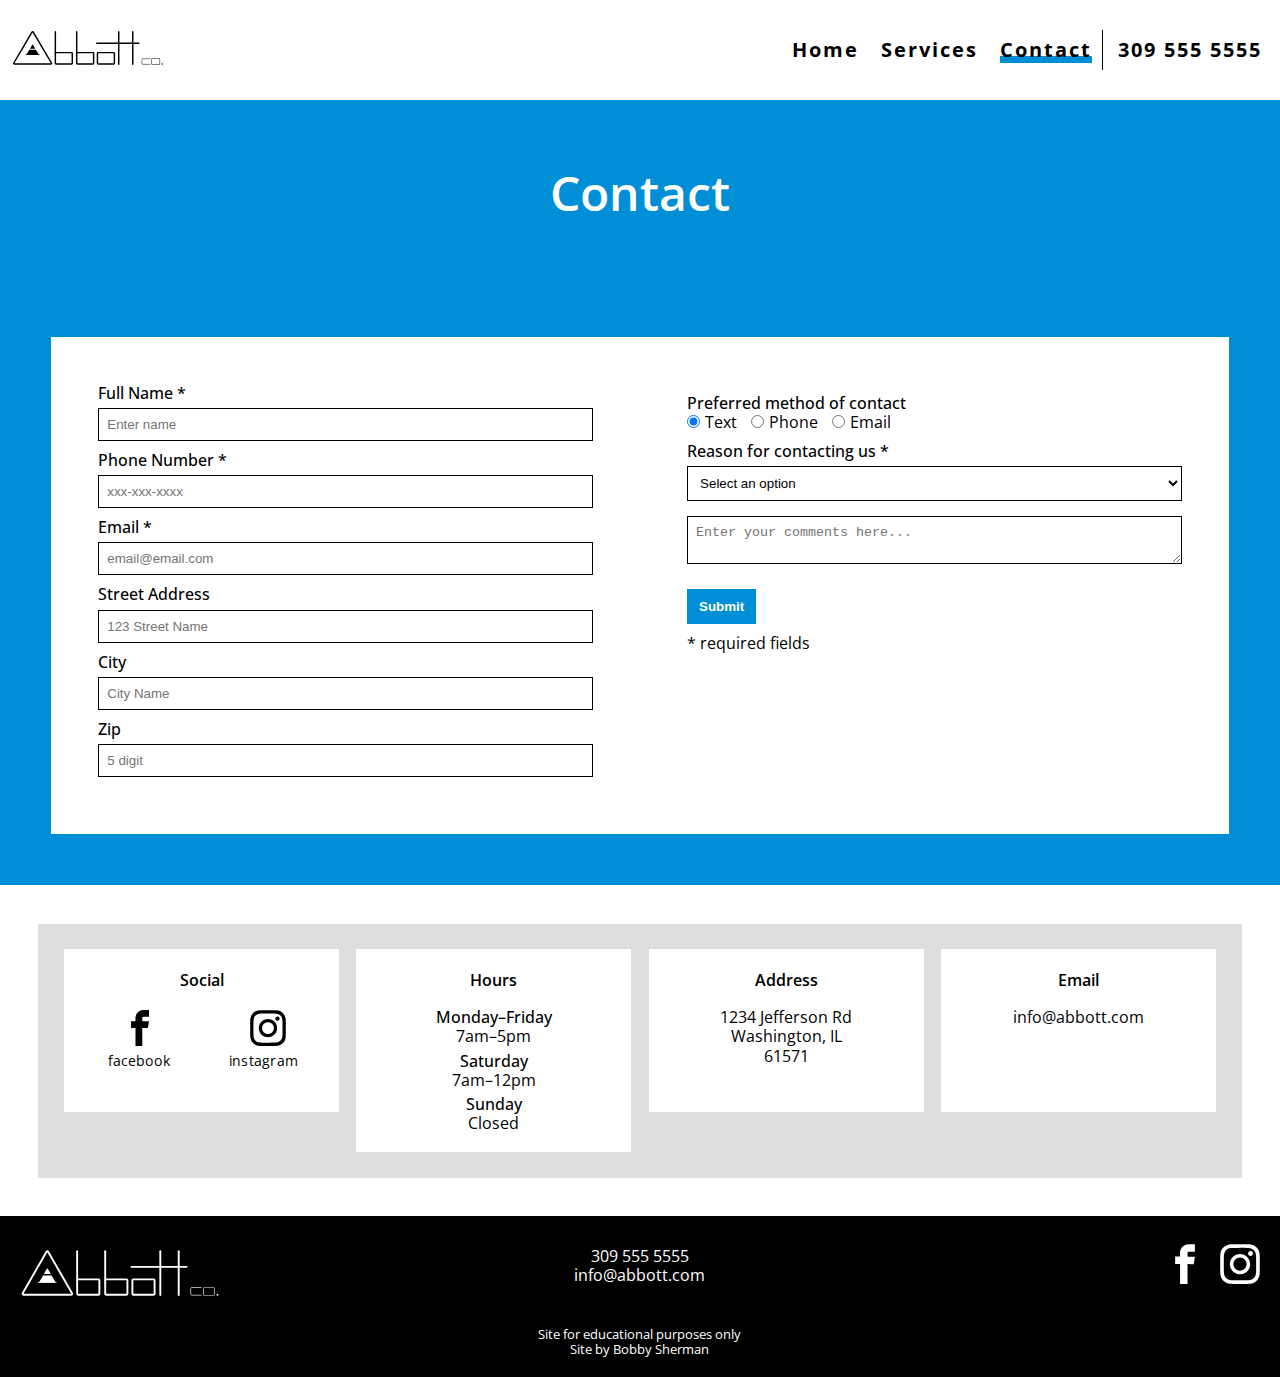
==== commit 44355d15: "fixed - header and nav" ====
--- a/_pages/contact.html
+++ b/_pages/contact.html
@@ -16,17 +16,19 @@
 
     <body id="contact">
         <header id="header" role="banner">
-            <a class="logo-a" href="../index.html"><img class="head-logo" src="../logo/logo_blk.svg" alt="abbott company logo"></a> <!-- might replace with css background-->
-            <nav role="navigation">
-                <a href="#" id="menu-icon"></a>
-                <ul class="nav-ul">
-                    <li class="nav-li"><a class="nav-link" href="../index.html">Home</a></li>
-                    <li class="nav-li"><a class="nav-link" href="services.html">Services</a></li>
-                    <li class="nav-li"><a class="nav-link current-page" href="contact.html">Contact</a></li>
-                </ul>
-            </nav>
-            <div class="vrt-line"></div>
-            <a class="head-nbr" href="tel:309-555-5555">309 555 5555</a>
+            <a class="logo-a" href="../index.html"><img class="head-logo" src="../logo/logo_blk.svg" alt="abbott company logo"></a>
+            <div id="header-container">
+                <nav role="navigation">
+                    <a href="#" id="menu-icon"></a>
+                    <ul class="nav-ul">
+                        <li class="nav-li"><a class="nav-link" href="../index.html">Home</a></li>
+                        <li class="nav-li"><a class="nav-link" href="services.html">Services</a></li>
+                        <li class="nav-li"><a class="nav-link current-page" href="contact.html">Contact</a></li>
+                    </ul>
+                </nav>
+                <div class="vrt-line"></div>
+                <a class="head-nbr" href="tel:309-555-5555">309 555 5555</a>
+            </div>
         </header>
 
         <main role="main">
--- a/_css/styles.css
+++ b/_css/styles.css
@@ -115,23 +115,28 @@
 #header {
 	grid-area: header;
 	align-items: center;
-	display: grid;
-	grid-template-columns: auto 2.15fr .1fr 1fr;
+	display: flex;
+	/* grid-template-columns: repeat(2, auto); */
+	justify-content: space-between;
 	height: 100px;
 	padding: 1%;
 	z-index: 1000; /* REVIEW */
 }
 
+#header-container {
+	display: flex;
+	flex-direction: row;
+	justify-content: space-between;
+	align-items: center;
+	width: 475px;
+}
+
 .menu-icon {
 	display: none;
 }
 
-.logo-a {
-	padding: 5px;
-}
-
 .head-logo {
-	height: 40px;
+	width: 150px;
 }
 
 .head-cta-logo {
@@ -141,47 +146,56 @@
 }
 
 .head-nbr {
-	padding-left: 1.25%;
-	justify-self: left;
+	/* display: block; */
+	/* padding-left: 1.25%; */
+	text-align: center;
+	width: 155px;
 }
 
 
 /* ANCHOR: NAV GLOBAL*/
+.nav-ul {
+	display: flex;
+	flex-direction: row;
+	width: 300px;
+	justify-content: space-between;
+}
+
 .nav-li {
-	display: inline;
-	padding: 1%;
+	/* display: inline-block; */
+	/* padding: 0 5%; */
 }
 
 .nav-link:hover, .head-nbr:hover {
 	background-image: url(../background/blue-box.svg);
 	background-repeat: no-repeat;
-	background-size: 170px;
+	background-size: 150px;
 	background-position: bottom;
 }
 
 .current-page {
 	background-image: url(../background/blue-box.svg);
 	background-repeat: no-repeat;
-	background-size: 170px;
+	background-size: 150px;
 	background-position: bottom;
 }
 
 .nav-link, .head-nbr {
 	color: var(--black);
-	font-weight: var(--smi);
+	font-weight: var(--bld);
 	font-size: 125%;
 	letter-spacing: 2px;
 }
 
 .nav-ul {
-	justify-self: end;
-	text-align: right;
+	/* justify-self: end; */
+	/* text-align: right; */
 }
 
 .vrt-line {
 	border-left: 1.75px solid var(--black);
 	height: 40px;
-	justify-self: center;
+	/* justify-self: center; */
 }
 
 
@@ -189,13 +203,15 @@
 #cta { 
 		background-size: cover;
 		background-position: center;
-		padding: 8%;
-		display: grid;
-		font-size: 125%;
+		padding: 5%;
+		display: flex;
+		flex-direction: column;
+		justify-content: flex-end;
+		font-size: 130%;
 }
 
 #cta p {        
-	font-weight: var(--med);
+	font-weight: var(--smi);
 }
 
 #cta li {
@@ -203,7 +219,7 @@
 }
 
 #cta ul {
-    padding: 30px 0;
+	padding-top: 10px;
 }
     
 .cta-num {
@@ -323,7 +339,7 @@
 	background: var(--alphaBlue);
 	color: var(--white);
 	font-weight: var(--smi);
-	font-size: 120%;
+	font-size: 150%;
 	grid-area: 2 / 1 / 3 / 2;
 	width: 100%;
 	text-align: center;
@@ -342,6 +358,7 @@
 		display: grid;
 		background-color: var(--blue);
 		padding: 4% 4% 6% 4%;
+		font-size: 110%;
 }
 
 .review-p {
@@ -370,6 +387,7 @@
 #home #cta {
 	grid-area: cta;
 	background-image: url(../pic/handshake.jpg);
+
 }
 /* !SECTION: END - HOME GLOBAL */
 
@@ -414,12 +432,17 @@
 	color: var(--white);
 }
 
+#srv-header p {
+	font-size: 120%;
+}
+
 
 /* ANCHOR: SERVICE CARDS */
 #service-main article {
 	display: grid;
 	gap: 15px;
 	padding: 5%;
+	align-content: start;
 }
 
 #service-main article img {
@@ -484,6 +507,7 @@
 	grid-area: form;
 	background-color: var(--blue);
 	display: grid;
+	grid-template-columns: repeat(2, 1fr);
 	padding: 4%;
 }
 
@@ -535,7 +559,7 @@
 #social {
 	grid-area: social;
 	display: grid;
-	grid-template-rows: .5fr 1fr;
+	grid-template-rows: .1fr .9fr;
 	grid-template-columns: 1fr 1fr;
 }
 
@@ -569,10 +593,11 @@
 
 #contact-info h4 {
 	padding: 8px;
+	margin-bottom: 10px;
 }
 
 #social img, #social p {
-	transform: scale(.8);
+	transform: scale(.9);
 }
 
 #social a {
@@ -619,18 +644,19 @@
 		grid-area: header;
 		align-items: center;
 		display: flex;
+		/* flex-direction: row; */
 		justify-content: space-between;
 		height: 75px;
-		padding: 2%;
+		padding: 2% 5%;
 		z-index: 1000; /* REVIEW */
 	}
 
-	.logo-a {
-		padding: 5px;
+	#header-container {
+		width: auto;
 	}
 
 	.head-logo {
-		height: 40px;
+		height: 35px;
 	}
 
 	
@@ -640,9 +666,6 @@
 		- nav doesn't have animation
 		- hamburger needs to be clickable on mobile 
 	*/
-	nav {
-		padding: 5px;
-	}
 
 	/*	https://www.youtube.com/watch?v=XsvvSRN9DyA -- XO PIXEL 
 		Used as a base for building a semantic nav */
@@ -764,12 +787,12 @@
 		z-index: 1; /* REVIEW */
 		background-image: 
 			linear-gradient(
-				rgba(0, 0, 0, .2),
-				rgba(0, 0, 0, .2)
+				rgba(0, 0, 0, .15),
+				rgba(0, 0, 0, .15)
 			),
 			url(../pic/room.jpg);
 		background-repeat: no-repeat;
-		background-position: center;
+		background-position: top;
 		background-size: cover;
 		padding: 4%;
 		display: flex;
@@ -798,6 +821,10 @@
 	#process {
 		grid-template-rows: 1fr 4fr;
 		padding: 0 5% 10% 5%;
+	}
+
+	#process h2 {
+		align-self: center;
 	}
 
 	#process article {
@@ -921,12 +948,21 @@
 	#srv-header {
 		padding: 5%;
 	}	
+
+	#srv-header p {
+		font-size: 100%;
+	}
+
+	#service-main article section {
+		padding: 0 2%;
+	}
 	/* !SECTION: END - SERVICE */
 
 
 	/* SECTION: CONTACT */
 	/* ANCHOR: FORM */
 	#form {
+		grid-template-columns: none;
 		grid-template-rows: 1fr .5fr;
 	}
 
@@ -968,6 +1004,10 @@
 @media screen and (min-width: 668px) and (max-width: 1024px) {
 	
 	/* SECTION: TABLET GLOBAL */
+	#header {
+		height: 75px;
+	}
+
 	footer {
 		padding: 20px;
 		grid-template-columns: 1fr 1fr 1fr;
@@ -1017,7 +1057,7 @@
 	
 	/* SECTION: HOME */
 	#home {
-		grid-template-rows: auto 10% repeat(2, auto);
+		grid-template-rows: auto 12% repeat(2, auto);
 		grid-template-areas: 
 		"header"
 		"head-cta"
@@ -1038,7 +1078,7 @@
 			),
 			url(../pic/room.jpg);
 		background-repeat: no-repeat;
-		background-position: center;
+		background-position: top;
 		background-size: cover;
 		padding: 4%;
 		display: flex;
@@ -1223,8 +1263,12 @@
 
 	/* ANCHOR: CARDS */
 	#new {
-		width: 50%;
+		width: 55%;
 		justify-self: center;
+	}
+
+	#service-main article section {
+		padding: 0 2%;
 	}
 
 
@@ -1263,6 +1307,11 @@
 @media screen and (min-width: 1025px) {
 	
 	/* SECTION: DESKTOP GLOBAL */
+	body {
+		max-width: 1800px;
+		margin: 0 auto;
+	}
+
 	/* ANCHOR: FOOTER */
 	footer {
 		padding: 20px;
@@ -1304,6 +1353,10 @@
 	footer section {
 		margin-top: 30px;
 		font-size: 80%;
+	}
+
+	h2 {
+		font-size: 250%;
 	}
 	/* !SECTION: END - DESKTOP GLOBAL */
 
@@ -1331,7 +1384,7 @@
 			),
 			url(../pic/room.jpg);
 		background-repeat: no-repeat;
-		background-position: center;
+		background-position: top;
 		background-size: cover;
 		padding: 4%;
 		display: flex;
@@ -1344,7 +1397,7 @@
 	}
 
 	#hm-main {
-		grid-template-rows: 1fr 1fr 2.5fr 1fr 1fr;
+		grid-template-rows: 1fr 1fr 2.5fr 1fr .75fr;
 		grid-template-areas: 
 		"process"
 		"workers"
@@ -1389,13 +1442,12 @@
 
 	.process-card p, .process-card li {
 		text-align: center;
-		font-size: 60%;
+		font-size: 80%;
 		margin-bottom: 6px;
 	}
 
 	.process-card h4 {
 		text-align: center;
-		font-size: 80%;
 	}
 
 
@@ -1440,14 +1492,22 @@
 		padding: 2%;
 	}
 
+	#hm-workers h3 {
+		font-size: 200%;
+	}
+
+	#hm-workers p {
+		font-size: 150%;
+	}
+
 
 	/* ANCHOR: SERVICE */
 	#hm-service {
 		grid-template-columns: repeat(6, 1fr);
 		grid-template-rows: .75fr 1fr .5fr 1fr;
 		padding: 4%;
-		justify-items: center;
-		align-items: center;
+		/* justify-items: center; */
+		/* align-items: center; */
 		gap: 4%;
 		grid-template-areas:
 		"h2 h2 h2 h2 h2 h2"
@@ -1487,6 +1547,7 @@
 
 	#hm-service h2 {
 		grid-area: h2;
+		font-size: 300%;
 	}
 
 	.srv-img {
@@ -1533,7 +1594,7 @@
 
 	/* ANCHOR HEADING */
 	#srv-header {
-		padding: 0 10%;
+		padding: 0 15%;
 		margin-bottom: 5%;
 	}
 
@@ -1550,6 +1611,10 @@
 		align-self: start;
 	}
 
+	#service-main article {
+		font-size: 125%;
+	}
+
 
 	/* ANCHOR CTA */
 	/* !SECTION: SERVICE - END */
@@ -1557,10 +1622,6 @@
 
 	/* SECTION: CONTACT */
 	/* ANCHOR FORM */
-	#form {
-		grid-template-columns: repeat(2, auto);
-	}
-
 	#form section {
 		padding: 8%;
 	}
@@ -1579,6 +1640,3 @@
 } /* !SECTION: DESKTOP - END */
 
 
-
-
-
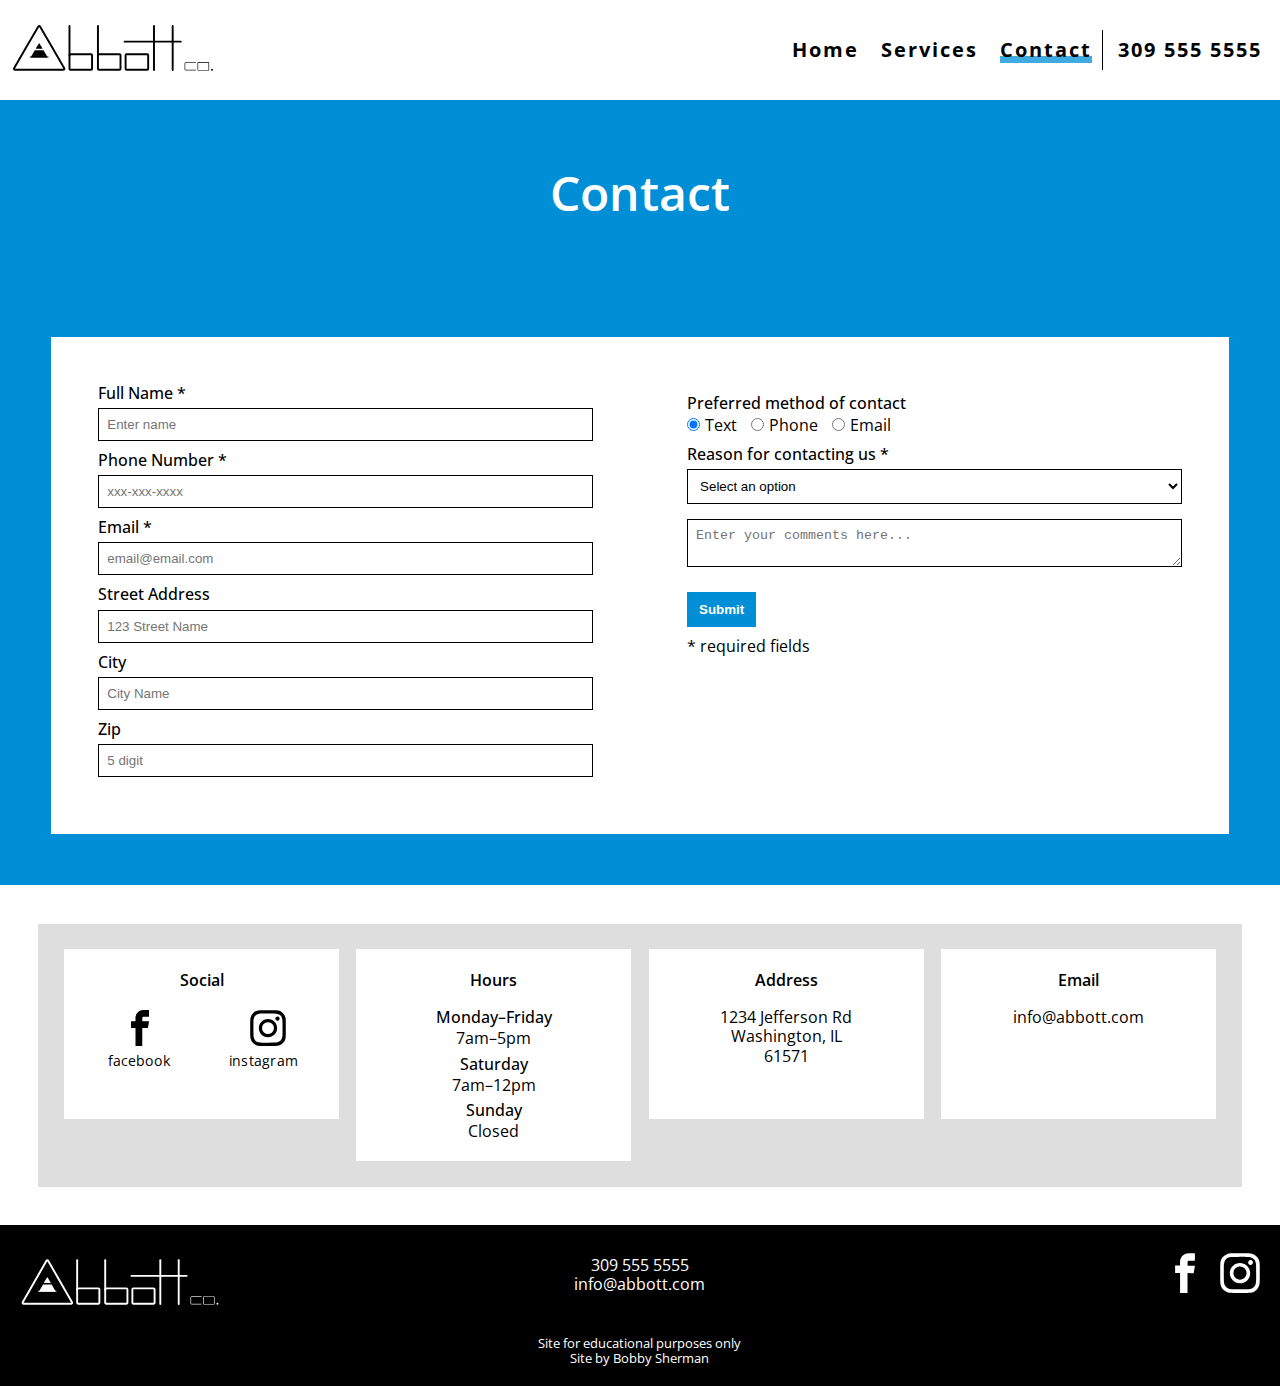
==== commit 5e0d6dda: "nav" ====
--- a/_pages/contact.html
+++ b/_pages/contact.html
@@ -17,7 +17,7 @@
     <body id="contact">
         <header id="header" role="banner">
             <a class="logo-a" href="../index.html"><img class="head-logo" src="../logo/logo_blk.svg" alt="abbott company logo"></a>
-            <div id="header-container">
+            <section id="header-container">
                 <nav role="navigation">
                     <a href="#" id="menu-icon"></a>
                     <ul class="nav-ul">
@@ -28,7 +28,7 @@
                 </nav>
                 <div class="vrt-line"></div>
                 <a class="head-nbr" href="tel:309-555-5555">309 555 5555</a>
-            </div>
+            </section>
         </header>
 
         <main role="main">
--- a/_css/styles.css
+++ b/_css/styles.css
@@ -1,6 +1,6 @@
 @import url('https://fonts.googleapis.com/css2?family=Open+Sans:wght@300;400;500;600;700&display=swap');
 
-/* SECTION: RESET */
+/* REGION: RESET */
 
 	/* 	http://meyerweb.com/eric/tools/css/reset/ 
    		v2.0 | 20110126
@@ -30,6 +30,7 @@
 	box-sizing: border-box;
 	font-family: "Open Sans", Verdana, Geneva, Tahoma, sans-serif;
 }
+
 /* HTML5 display-role reset for older browsers */
 article, aside, details, figcaption, figure, 
 footer, header, hgroup, menu, nav, section {
@@ -37,6 +38,7 @@
 }
 body {
 	line-height: 1.2;
+	background-color: #000;
 }
 ol, ul{
 	list-style: none;
@@ -57,11 +59,15 @@
 	box-sizing: border-box;
 	margin: 0;
 } 
-/* !SECTION: RESET - END */
-
-
-/* SECTION: Global STYLES */
-/* ANCHOR: h GLOBAL */
+/* !REGION: RESET - END */
+
+
+/* REGION: Global STYLES */
+main {
+	background-color: #fff;
+}
+
+/* SECTION: h GLOBAL */
 h1 {
 	text-align: center;
 	font-size: 300%;
@@ -87,12 +93,12 @@
 }
 
 
-/* ANCHOR: p GLOBAL */
+/* SECTION: p GLOBAL */
 p {
 	color: var(--black);
 }
 
-/* ANCHOR: btn GLOBAL */
+/* SECTION: btn GLOBAL */
 .btn {
 	display: inline-block;
 	background-color: var(--blue);
@@ -111,16 +117,20 @@
 	transform: scale(.9);
 }
 
-/* ANCHOR: HEADER */
+/* SECTION: HEADER GLOBAL */
+#service #header, #contact #header {
+	background-color: #fff;
+}
+
 #header {
 	grid-area: header;
 	align-items: center;
 	display: flex;
-	/* grid-template-columns: repeat(2, auto); */
 	justify-content: space-between;
 	height: 100px;
 	padding: 1%;
-	z-index: 1000; /* REVIEW */
+	position: relative;
+	z-index: 1;
 }
 
 #header-container {
@@ -146,14 +156,37 @@
 }
 
 .head-nbr {
-	/* display: block; */
-	/* padding-left: 1.25%; */
 	text-align: center;
 	width: 155px;
 }
 
 
-/* ANCHOR: NAV GLOBAL*/
+/* SECTION: HEAD CTA GLOBAL */
+#head-cta {
+	grid-area: 1 / 1 / 3 / 2;
+	background-image: 
+		linear-gradient(
+			rgba(0, 0, 0, .15),
+			rgba(0, 0, 0, .15)
+		),
+		url(../pic/room.jpg);
+	background-repeat: no-repeat;
+	background-position: top;
+	background-size: cover;
+	padding: 4%;
+	display: flex;
+	align-items: flex-end;
+	position: relative;
+	z-index: 0;
+}
+
+.head-p {
+	color: var(--white);
+	font-weight: var(--med);
+}
+
+
+/* SECTION: NAV GLOBAL*/
 .nav-ul {
 	display: flex;
 	flex-direction: row;
@@ -161,11 +194,6 @@
 	justify-content: space-between;
 }
 
-.nav-li {
-	/* display: inline-block; */
-	/* padding: 0 5%; */
-}
-
 .nav-link:hover, .head-nbr:hover {
 	background-image: url(../background/blue-box.svg);
 	background-repeat: no-repeat;
@@ -187,19 +215,13 @@
 	letter-spacing: 2px;
 }
 
-.nav-ul {
-	/* justify-self: end; */
-	/* text-align: right; */
-}
-
 .vrt-line {
 	border-left: 1.75px solid var(--black);
 	height: 40px;
-	/* justify-self: center; */
-}
-
-
-/* ANCHOR: CTA GLOBAL */
+}
+
+
+/* SECTION: CTA GLOBAL */
 #cta { 
 		background-size: cover;
 		background-position: center;
@@ -228,14 +250,14 @@
 }
 
 
-/* ANCHOR: main GLOBAL */
+/* SECTION: main GLOBAL */
 main {
 	grid-area: main;
 	display: grid;
 }
 
 
-/* SECTION: footer GLOBAL */
+/* REGION: footer GLOBAL */
 footer {
 	grid-area: footer;
 	background-color: var(--black);
@@ -278,16 +300,16 @@
 	text-align: center;
 	align-self: end;
 } 
-/* !SECTION END - footer GLOBAL */
-
-
-/* SECTION: HOME GLOBAL */
+/* !REGION END - footer GLOBAL */
+
+
+/* REGION: HOME GLOBAL */
 #home {
 	display: grid;
 }
 
 
-/* ANCHOR: PROCESS */
+/* SECTION: PROCESS */
 #process {
 	grid-area: process;
 	display: grid;
@@ -317,14 +339,14 @@
 }
 
 
-/* ANCHOR: WORKERS */
+/* SECTION: WORKERS */
 #hm-workers {
 		grid-area: workers;
 		display: grid;
 }
 
 
-/* ANCHOR: SERVICE */
+/* SECTION: SERVICE */
 #hm-service {
 		grid-area: service;
 		display: grid;
@@ -352,7 +374,7 @@
 }
 
 
-/* ANCHOR: REVIEWS */
+/* SECTION: REVIEWS */
 #reviews {
 		grid-area: review;
 		display: grid;
@@ -383,16 +405,16 @@
 }
 
 
-/* ANCHOR: CTA-HOME */
+/* SECTION: CTA-HOME */
 #home #cta {
 	grid-area: cta;
 	background-image: url(../pic/handshake.jpg);
 
 }
-/* !SECTION: END - HOME GLOBAL */
-
-
-/* SECTION: SERVICE GLOBAL */
+/* !REGION END - HOME GLOBAL */
+
+
+/* REGION: SERVICE GLOBAL */
 #remodel {
 	grid-area: remodel;
 }
@@ -437,7 +459,7 @@
 }
 
 
-/* ANCHOR: SERVICE CARDS */
+/* SECTION: SERVICE CARDS */
 #service-main article {
 	display: grid;
 	gap: 15px;
@@ -464,7 +486,7 @@
 }
 
 
-/* ANCHOR: SERVICE CTA */
+/* SECTION: SERVICE CTA */
 #service #cta {
 	grid-area: srv-cta;
 	background-image: 
@@ -482,10 +504,10 @@
 #service #cta p {
 	color: var(--white);
 }
-/* !SECTION: END - SERVICE GLOBAL */
-
-
-/* SECTION: CONTACT GLOBAL */
+/* !REGION: END - SERVICE GLOBAL */
+
+
+/* REGION: CONTACT GLOBAL */
 #contact main {
 	grid-template-rows: .125fr 1fr .5fr;
 	grid-template-areas: 
@@ -502,7 +524,7 @@
 }
 
 
-/* ANCHOR: FORM */
+/* SECTION: FORM */
 #form {
 	grid-area: form;
 	background-color: var(--blue);
@@ -541,8 +563,12 @@
 	border: none;
 }
 
-
-/* ANCHOR: INFO CARDS */
+legend {
+	margin-bottom: 3px;
+}
+
+
+/* SECTION: INFO CARDS */
 #contact-info {
 	grid-area: ct-info;
 	background-color: var(--grey);
@@ -584,11 +610,12 @@
 }
 
 #contact-info dt {
-	font-weight: var(--med);	
+	font-weight: var(--med);
+	margin-bottom: 2px;	
 }
 
 #contact-info dd {
-	margin-bottom: 5px;
+	margin-bottom: 6px;
 }
 
 #contact-info h4 {
@@ -603,13 +630,12 @@
 #social a {
 	justify-items: center;
 }
-
-/* !SECTION: END - CONTACT GLOBAL */
-
-
-/* SECTION: VARIABLES */
+/* !REGION: END - CONTACT GLOBAL */
+
+
+/* REGION: VARIABLES */
 :root {
-	/* ANCHOR: COLORS */
+	/* SECTION: COLORS */
 	--white: hsl(0, 0%, 100%);
 	--grey: hsl(0, 0%, 87%);
 	--black: hsl(0, 0%, 0%);
@@ -617,25 +643,25 @@
 	--alphaBlue: hsla(200, 100%, 42%, 65%);
 	--hvrBlue: hsl(200, 100%, 22%);
 
-	/* ANCHOR: FONT WEIGHTS */
+	/* SECTION: FONT WEIGHTS */
 	--lt: 300;
 	--nrm: 400;
 	--med: 500;
 	--smi: 600;
 	--bld: 700;
 } 
-/* !SECTION: END - VARIABLES */
-/* !SECTION: END - GLOBAL STYLES */
-
-
-
-
-/* SECTION: MOBILE */
+/* !REGION: END - VARIABLES */
+/* !REGION: END - GLOBAL STYLES */
+
+
+
+
+/* REGION: MOBILE */
 @media screen and (min-width: 320px) and (max-width: 667px)  {
 	
-	/* SECTION: MOBILE GLOBAL */
-	
-	/* ANCHOR: HEADER */
+	/* REGION: MOBILE GLOBAL */
+
+	/* SECTION: HEADER */
 	.head-cta-logo, .head-nbr, .vrt-line {
 		display: none;
 	}
@@ -644,11 +670,9 @@
 		grid-area: header;
 		align-items: center;
 		display: flex;
-		/* flex-direction: row; */
 		justify-content: space-between;
 		height: 75px;
 		padding: 2% 5%;
-		z-index: 1000; /* REVIEW */
 	}
 
 	#header-container {
@@ -659,14 +683,13 @@
 		height: 35px;
 	}
 
+	.logo-a {
+		position: relative;
+		z-index: 100;
+	}
+
 	
-	/* ANCHOR: Nav */
-	/* FIXME: Nav
-		- nav doesn't display well on home screen
-		- nav doesn't have animation
-		- hamburger needs to be clickable on mobile 
-	*/
-
+	/* SECTION: Nav */
 	/*	https://www.youtube.com/watch?v=XsvvSRN9DyA -- XO PIXEL 
 		Used as a base for building a semantic nav */
 	#menu-icon {
@@ -677,25 +700,35 @@
 		display: block;
 		height: 40px;
 		width: 40px;
+		position: relative;
+		z-index: 5;
 	}
 
 	.nav-ul {
-		display: none;
+		opacity: 0;
+		display: block;
 		position: absolute;
 		background: var(--white);
-		top: 75px;
-		right: 0px;
+		top: 0px;
+		left: 100%;
 		width: 100%;
-		height: 100%;
-		padding-top: 25%;
+		height: 100vh;
+		padding-top: 20%;
+		z-index: 3;
+		transition: 400ms;
 	}
 
 	nav:hover ul {
-		display: block;
+		opacity: 1;
+		top: 0px;
+		right: 100%;
+		width: 100%;
+		height: 100vh;
+		padding-top: 20%;
 	}
 
 	.nav-li {
-		padding: 30px 0;
+		padding: 6% 0;
 		display: block;
 		text-align: center;
 	}
@@ -722,7 +755,7 @@
 	}
 
 
-	/* MOBILE - ANCHOR: FOOTER */
+	/* MOBILE - SECTION: FOOTER */
 	footer {
 		grid-row-gap: 10px;
 		padding: 5%;
@@ -766,13 +799,12 @@
 		display: block;
 		padding: 5px 0;
 	}
-	/* !SECTION: END - MOBILE GLOBAL */
-
-
-	/* SECTION: HOME */
-	/* NOTE: Grid <body> */
+	/* !REGION: END - MOBILE GLOBAL */
+
+
+	/* REGION: HOME */
 	#home {
-		grid-template-rows: auto 5% auto auto;
+		grid-template-rows: auto .25fr 4fr .01fr;
 		grid-template-areas: 
 		"header"
 		"head-cta"
@@ -781,10 +813,9 @@
 		;
 	}
 
-	/* ANCHOR: HEAD CTA */
+	/* SECTION: HEAD CTA */
 	#head-cta {
 		grid-area: 1 / 1 / 3 / 2;
-		z-index: 1; /* REVIEW */
 		background-image: 
 			linear-gradient(
 				rgba(0, 0, 0, .15),
@@ -804,9 +835,8 @@
 		font-weight: var(--med);
 	}
 
-	/* NOTE: Grid <main> */
 	#hm-main {
-		grid-template-rows: .5fr .5fr 2fr .75fr .25fr;
+		grid-template-rows: .5fr .5fr 2fr 1fr .25fr;
 		grid-template-areas: 
 		"process"
 		"workers"
@@ -817,7 +847,7 @@
 	}
 
 	
-	/* ANCHOR: PROCESS */
+	/* SECTION: PROCESS */
 	#process {
 		grid-template-rows: 1fr 4fr;
 		padding: 0 5% 10% 5%;
@@ -863,7 +893,7 @@
 	}
 
 	
-	/* ANCHOR: WORKERS */
+	/* SECTION: WORKERS */
 	#hm-workers {
 		grid-template-columns: 1fr 1fr;
 		grid-template-rows: .5fr 1fr .5fr;
@@ -903,7 +933,7 @@
 	}
 
 
-	/* ANCHOR: SERVICE */
+	/* SECTION: SERVICE */
 	#hm-service {
 		row-gap: 15px;
 		grid-template-rows: .1fr repeat(7, .75fr);
@@ -916,19 +946,16 @@
 	}
 
 	
-	/* ANCHOR: REVIEWS */
+	/* SECTION: REVIEWS */
 	#reviews {
 		grid-template-rows: .5fr repeat(3, 2fr);
 		row-gap: 5%;
 		padding: 8%;
 	}
+	/* !REGION: END - HOME */
 
 	
-	/* ANCHOR: CTA */
-	/* !SECTION: END - HOME */
-
-	
-	/* SECTION: SERVICE */
+	/* REGION: SERVICE */
 	#service-main {
 		gap: 25px;
 		grid-template-rows: repeat(9, auto);
@@ -956,11 +983,11 @@
 	#service-main article section {
 		padding: 0 2%;
 	}
-	/* !SECTION: END - SERVICE */
-
-
-	/* SECTION: CONTACT */
-	/* ANCHOR: FORM */
+	/* !REGION: END - SERVICE */
+
+
+	/* REGION: CONTACT */
+	/* SECTION: FORM */
 	#form {
 		grid-template-columns: none;
 		grid-template-rows: 1fr .5fr;
@@ -975,10 +1002,7 @@
 	}
 
 
-	/* ANCHOR: INFO CARDS */
-	/* FIXME
-		- seem too small
-	*/
+	/* SECTION: INFO CARDS */
 	#contact-info {
 		padding: 3%;
 		gap: 3%;
@@ -993,17 +1017,17 @@
 		"address hours"
 		;
 	}
-	/* !SECTION: END - CONTACT */
+	/* !REGION: END - CONTACT */
 } 
-/* !SECTION: END - MOBILE */
-
-
-
-
-/* SECTION: TABLET */
+/* !REGION: END - MOBILE */
+
+
+
+
+/* REGION: TABLET */
 @media screen and (min-width: 668px) and (max-width: 1024px) {
 	
-	/* SECTION: TABLET GLOBAL */
+	/* REGION: TABLET GLOBAL */
 	#header {
 		height: 75px;
 	}
@@ -1026,16 +1050,12 @@
 	}
 
 	.ig {
-		/* object-fit: cover; */ /* modified */
-		/* object-position: 0 0; */
 		width: 40px;
 		height: 40px;
 		margin-left: 10px;
 	}
 
 	.fb {
-		/* object-fit: cover; */ /* modified */
-		/* object-position: 0 0; */
 		width: 20px;
 		height: 39.5px;
 	}
@@ -1053,11 +1073,12 @@
 		margin-top: 30px;
 		font-size: 80%;
 	}
-	/* !SECTION: END - TABLET GLOBAL */
+	/* !REGION: END - TABLET GLOBAL */
 	
-	/* SECTION: HOME */
+
+	/* REGION: HOME */
 	#home {
-		grid-template-rows: auto 12% repeat(2, auto);
+		grid-template-rows: .8fr .2fr 5fr .01fr;
 		grid-template-areas: 
 		"header"
 		"head-cta"
@@ -1066,32 +1087,8 @@
 		;
 	}
 
-
-	/* ANCHOR: HEAD CTA */
-	#head-cta {
-		grid-area: 1 / 1 / 3 / 2;
-		z-index: 1; /* REVIEW */
-		background-image: 
-			linear-gradient(
-				rgba(0, 0, 0, .2),
-				rgba(0, 0, 0, .2)
-			),
-			url(../pic/room.jpg);
-		background-repeat: no-repeat;
-		background-position: top;
-		background-size: cover;
-		padding: 4%;
-		display: flex;
-		align-items: flex-end;
-	}
-
-	.head-p {
-		color: var(--white);
-		font-weight: var(--med);
-	}
-
 	#hm-main {
-		grid-template-rows: .5fr repeat(2, auto) 2fr 1fr;
+		grid-template-rows: .75fr repeat(2, auto) 2fr 1fr;
 		grid-template-areas: 
 		"process"
 		"workers"
@@ -1102,7 +1099,7 @@
 	}
 
 
-	/* ANCHOR: PROCESS */
+	/* SECTION: PROCESS */
 	#process {
 		grid-template-rows: .2fr 1fr;
 		padding: 2%;
@@ -1146,7 +1143,7 @@
 	}
 
 
-	/* ANCHOR: WORKERS */
+	/* SECTION: WORKERS */
 	#hm-workers {
 		grid-template-columns: repeat(4, 1fr);
 		grid-template-rows: repeat(3, 1fr);
@@ -1188,7 +1185,7 @@
 	}
 
 
-	/* ANCHOR: SERVICE */
+	/* SECTION: SERVICE */
 	#hm-service {
 		grid-template-columns: repeat(2, auto);
 		grid-template-rows: .25fr repeat(4, 1fr);
@@ -1216,8 +1213,7 @@
 	}
 
 
-	/* ANCHOR: REVIEWS */
-	/* FIXME ADJUST GLOBAL STYLES */
+	/* SECTION: REVIEWS */
 	#reviews {
 		gap: 4%;
 		grid-template-rows: .25fr repeat(2, 1fr);
@@ -1235,11 +1231,11 @@
 		justify-self: center;
 	}
 
-	/* ANCHOR: CTA */
-	/* !SECTION: HOME - END */
-
-
-	/* SECTION: SERVICE */
+	/* SECTION: CTA */
+	/* !REGION: HOME - END */
+
+
+	/* REGION: SERVICE */
 	#service-main {
 		grid-template-rows: .5fr repeat(4, 1fr);
 		grid-template-columns: repeat(2, 1fr);
@@ -1254,14 +1250,14 @@
 	}
 
 
-	/* ANCHOR: HEADING */
+	/* SECTION: HEADING */
 	#srv-header {
 		padding: 0 10%;
 		margin-bottom: 5%;
 	}
 
 
-	/* ANCHOR: CARDS */
+	/* SECTION: CARDS */
 	#new {
 		width: 55%;
 		justify-self: center;
@@ -1270,14 +1266,11 @@
 	#service-main article section {
 		padding: 0 2%;
 	}
-
-
-	/* ANCHOR: CTA */
-	/* !SECTION: SERVICE - END */
-
-
-	/* SECTION: CONTACT */
-	/* ANCHOR FORM */
+	/* !REGION: SERVICE - END */
+
+
+	/* REGION: CONTACT */
+	/* SECTION FORM */
 	#form {
 		grid-template-columns: repeat(2, auto);
 	}
@@ -1286,7 +1279,7 @@
 		padding: 8%;
 	}
 
-	/* ANCHOR INFO CARDS */
+	/* SECTION INFO CARDS */
 	#contact-info {
 		grid-template-columns: repeat(4, 1fr);
 		grid-template-rows: .8fr .2fr;
@@ -1296,23 +1289,23 @@
 		column-gap: 1.5%;
 		padding: 2%;
 	}
-	/* !SECTION: CONTACT - END */
+	/* !REGION: CONTACT - END */
 } 
-/* !SECTION: TABLET - END */
-
-
-
-
-/* SECTION: DESKTOP */
+/* !REGION: TABLET - END */
+
+
+
+
+/* REGION: DESKTOP */
 @media screen and (min-width: 1025px) {
 	
-	/* SECTION: DESKTOP GLOBAL */
+	/* REGION: DESKTOP GLOBAL */
 	body {
 		max-width: 1800px;
 		margin: 0 auto;
 	}
 
-	/* ANCHOR: FOOTER */
+	/* SECTION: FOOTER */
 	footer {
 		padding: 20px;
 		grid-template-columns: 1fr 1fr 1fr;
@@ -1358,12 +1351,12 @@
 	h2 {
 		font-size: 250%;
 	}
-	/* !SECTION: END - DESKTOP GLOBAL */
-
-
-	/* SECTION: HOME */
+	/* !REGION: END - DESKTOP GLOBAL */
+
+
+	/* REGION: HOME */
 	#home {
-		grid-template-rows: auto 15% repeat(2, auto);
+		grid-template-rows: .9fr .3fr 6fr .01fr;
 		grid-template-areas: 
 		"header"
 		"head-cta"
@@ -1372,28 +1365,8 @@
 		;
 	}
 
-
-	/* ANCHOR: HEAD CTA */
-	#head-cta {
-		grid-area: 1 / 1 / 3 / 2;
-		z-index: 1; /* REVIEW */
-		background-image: 
-			linear-gradient(
-				rgba(0, 0, 0, .2),
-				rgba(0, 0, 0, .2)
-			),
-			url(../pic/room.jpg);
-		background-repeat: no-repeat;
-		background-position: top;
-		background-size: cover;
-		padding: 4%;
-		display: flex;
-		align-items: flex-end;
-	}
-
-	.head-p {
-		color: var(--white);
-		font-weight: var(--med);
+	.head-logo {
+		width: 200px;
 	}
 
 	#hm-main {
@@ -1408,7 +1381,7 @@
 	}
 
 
-	/* ANCHOR: PROCESS */
+	/* SECTION: PROCESS */
 	#process {
 		grid-template-rows: .2fr 1fr;
 		padding: 2%;
@@ -1451,7 +1424,7 @@
 	}
 
 
-	/* ANCHOR: WORKERS */
+	/* SECTION: WORKERS */
 	#hm-workers {
 		grid-template-columns: repeat(4, 1fr);
 		grid-template-rows: repeat(3, 1fr);
@@ -1501,13 +1474,11 @@
 	}
 
 
-	/* ANCHOR: SERVICE */
+	/* SECTION: SERVICE */
 	#hm-service {
 		grid-template-columns: repeat(6, 1fr);
 		grid-template-rows: .75fr 1fr .5fr 1fr;
 		padding: 4%;
-		/* justify-items: center; */
-		/* align-items: center; */
 		gap: 4%;
 		grid-template-areas:
 		"h2 h2 h2 h2 h2 h2"
@@ -1555,7 +1526,7 @@
 	}
 
 
-	/* ANCHOR: REVIEWS */
+	/* SECTION: REVIEWS */
 	#reviews {
 		display: grid;
 		grid-template-columns: repeat(3, 1fr);
@@ -1570,11 +1541,10 @@
 	.review-p {
 		padding: 5%;
 	}
-	/* ANCHOR: CTA */
-	/* !SECTION: HOME - END */
-
-
-	/* SECTION: SERVICE */
+	/* !REGION: HOME - END */
+
+
+	/* REGION: SERVICE */
 	#service-main {
 		grid-template-rows: .75fr repeat(8, 1fr);
 		grid-template-columns: repeat(2, 1fr);
@@ -1592,14 +1562,14 @@
 	}
 
 
-	/* ANCHOR HEADING */
+	/* SECTION HEADING */
 	#srv-header {
 		padding: 0 15%;
 		margin-bottom: 5%;
 	}
 
 
-	/* ANCHOR CARDS */
+	/* SECTION CARDS */
 	#service-main article {
 		display: grid;
 		column-gap: 5%;
@@ -1614,19 +1584,16 @@
 	#service-main article {
 		font-size: 125%;
 	}
-
-
-	/* ANCHOR CTA */
-	/* !SECTION: SERVICE - END */
-
-
-	/* SECTION: CONTACT */
-	/* ANCHOR FORM */
+	/* !REGION: SERVICE - END */
+
+
+	/* REGION: CONTACT */
+	/* SECTION FORM */
 	#form section {
 		padding: 8%;
 	}
 
-	/* ANCHOR INFO CARDS */
+	/* SECTION INFO CARDS */
 	#contact-info {
 		grid-template-columns: repeat(4, 1fr);
 		grid-template-rows: .8fr .2fr;
@@ -1636,7 +1603,5 @@
 		column-gap: 1.5%;
 		padding: 2%;
 	}
-	/* !SECTION: CONTACT - END */
-} /* !SECTION: DESKTOP - END */
-
-
+	/* !REGION: CONTACT - END */
+} /* !REGION: DESKTOP - END */
